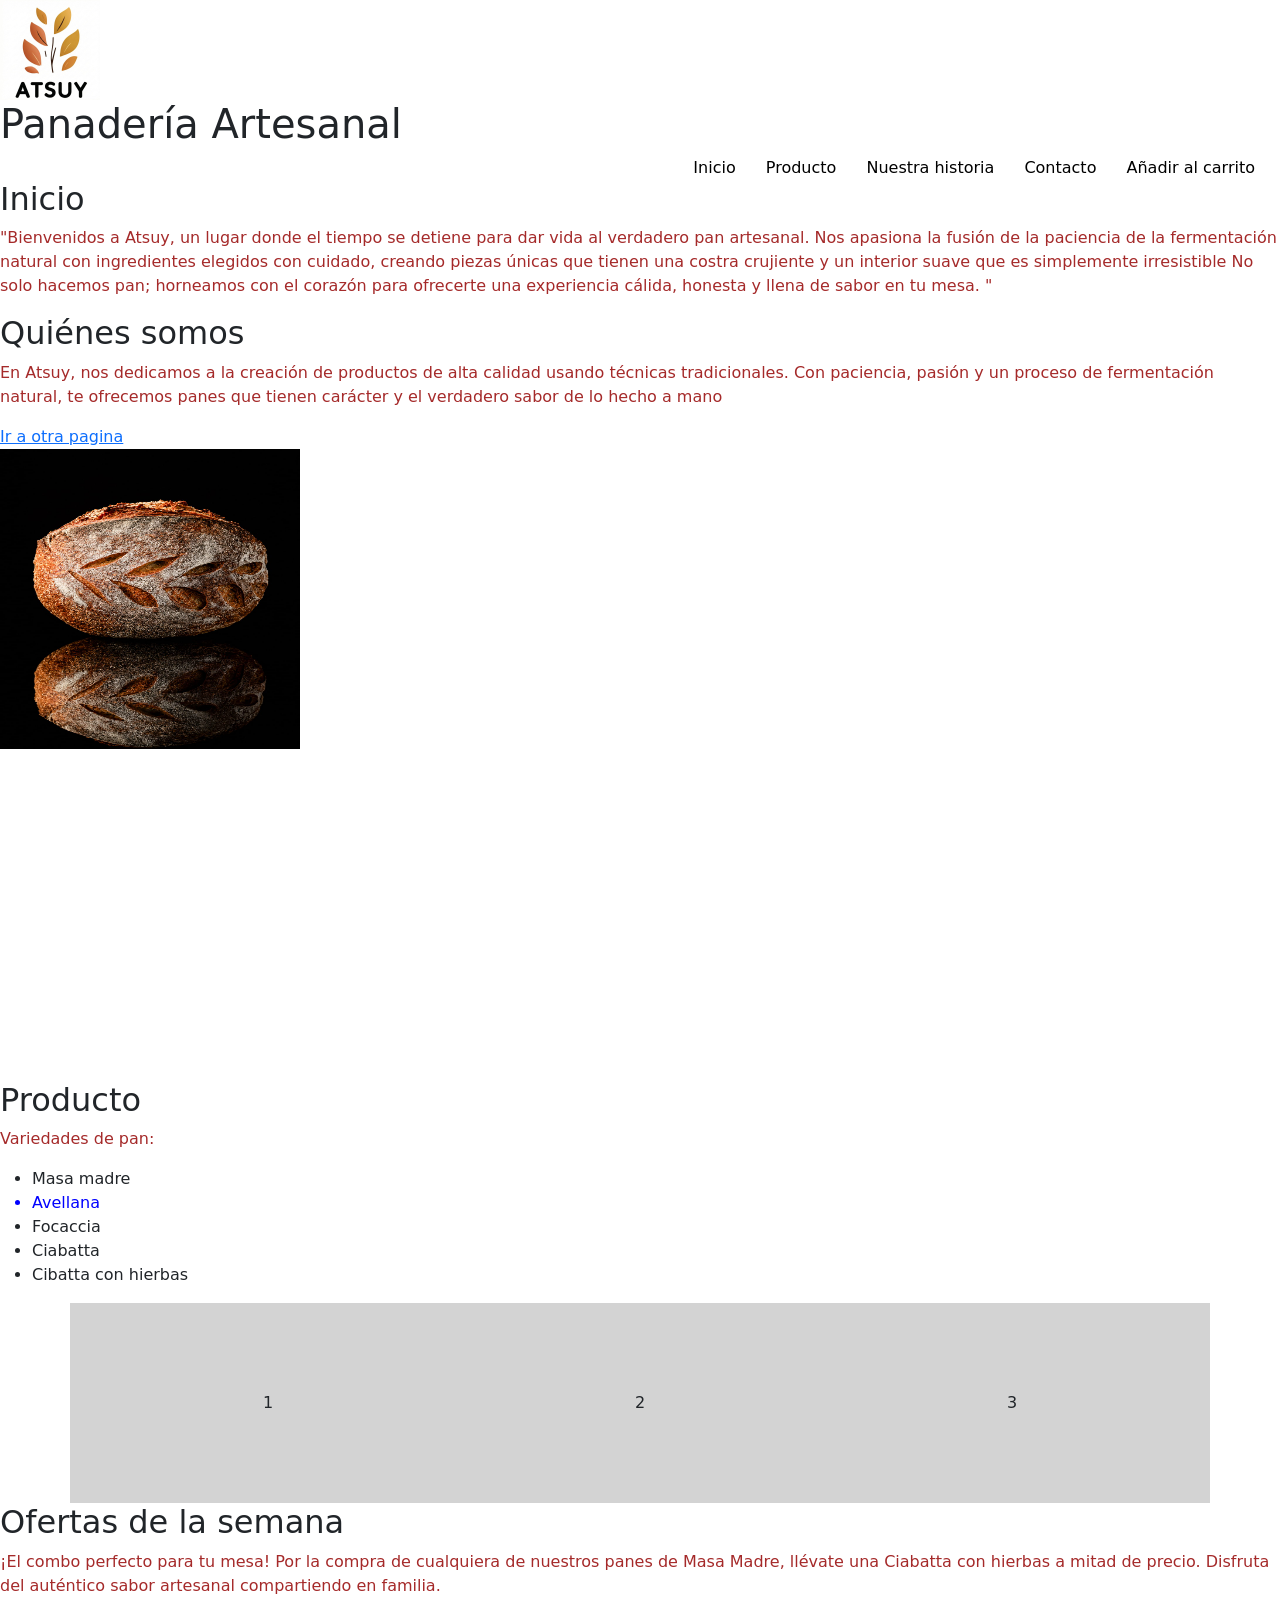
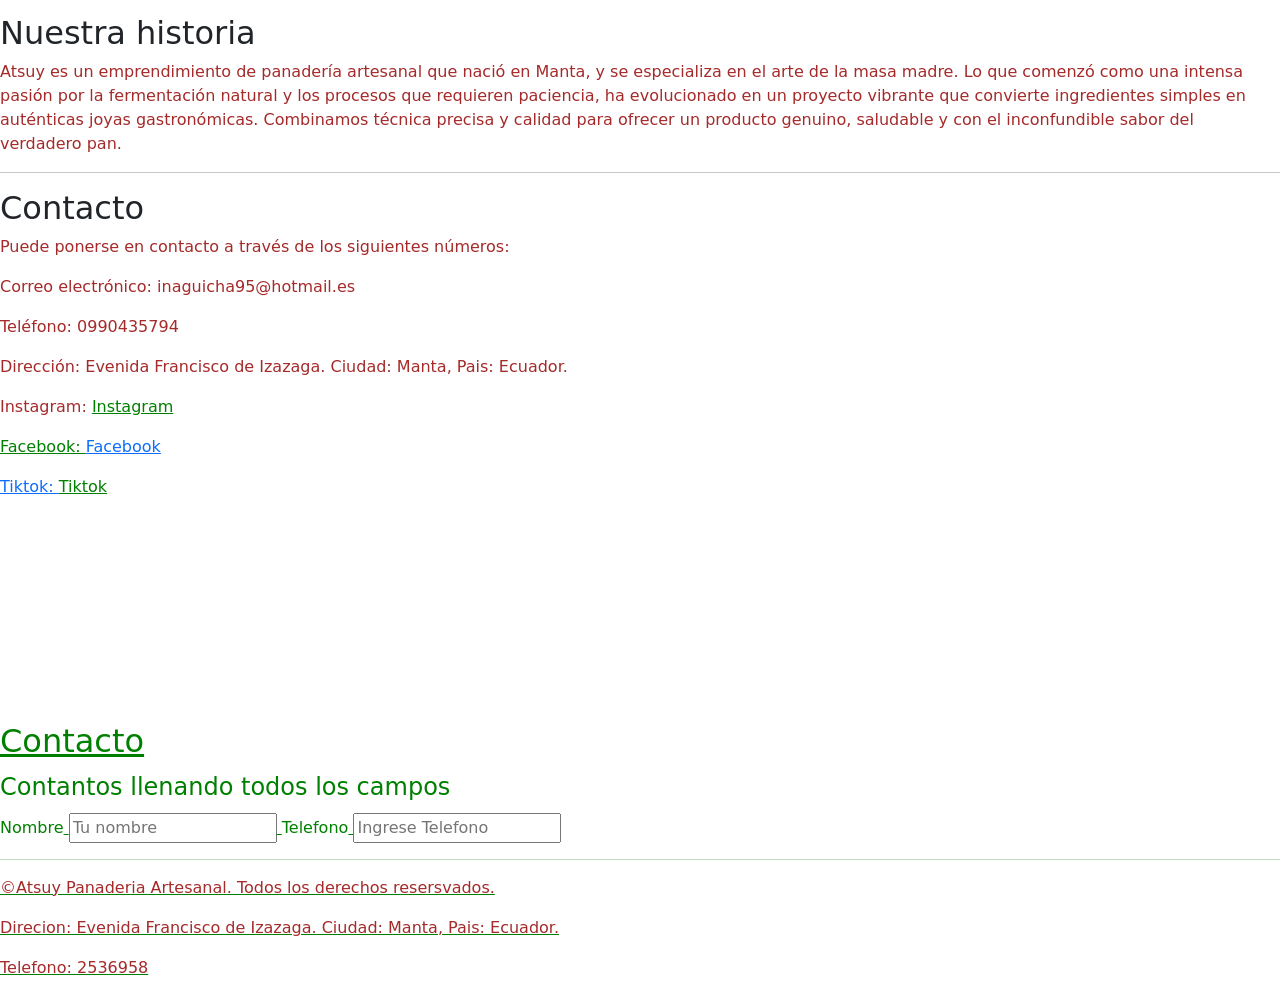
==== index.html @ 8ea9c17a "Semana 4" ====
<!DOCTYPE html>
<html lang="en">
<head>
    <meta charset="UTF-8">
    <meta name="viewport" content="width=h, initial-scale=1.0">
    <title>Panaderia Artesanal Atsuy</title>
    <link rel="stylesheet" href="css/styles.css">
    <link href="https://cdn.jsdelivr.net/npm/bootstrap@5.3.8/dist/css/bootstrap.min.css" rel="stylesheet" integrity="sha384-sRIl4kxILFvY47J16cr9ZwB07vP4J8+LH7qKQnuqkuIAvNWLzeN8tE5YBujZqJLB" crossorigin="anonymous">
  </head>
</head>
<body style="background-color: #ffffff;">

<header>
    <div>
        <img src="logo.jpeg" alt="logo" width="100" height="100">
    </div>
    <h1>Panadería Artesanal</h1>
    <nav>
        <a href="#Inicio">Inicio</a>
        <a href="#Producto">Producto</a>
        <a href="#Nuestra historia">Nuestra historia</a>
        <a href="#Contacto">Contacto</a>
        <a href="#Añadir al carrito">Añadir al carrito</a>
    </nav>
</header>

<main>
<section id="Inicio">    
    <h2>Inicio</h2>
    <p>"Bienvenidos a Atsuy, un lugar donde el tiempo se detiene para dar vida al verdadero pan artesanal.
        Nos apasiona la fusión de la paciencia de la fermentación natural con ingredientes elegidos con 
        cuidado, creando piezas únicas que tienen una costra crujiente y un interior suave que es simplemente irresistible
        No solo hacemos pan; horneamos con el corazón para ofrecerte una experiencia cálida, honesta y llena de sabor en tu mesa.
    "</p>
</section>

<section id="Quiénes Somos">
     <h2>Quiénes somos</h2>
    <p>En Atsuy, nos dedicamos a la creación de productos de alta calidad usando técnicas tradicionales.
       Con paciencia, pasión y un proceso de fermentación natural, te ofrecemos panes que tienen carácter
       y el verdadero sabor de lo hecho a mano</p>
</section>

    <a href="http://www.pagina.html">Ir a otra pagina</a><br>
    <img src="Pan de masa madre.jpeg" alt="Panaderia artesanal" width="300" height="300"><br>
    <iframe width="400" height="325" src="https://www.youtube.com/embed/ttmETSsaxFQ?si=CaJ5v0J5-MOoEJPJ" title="YouTube video player" frameborder="0" allow="accelerometer; autoplay; clipboard-write; encrypted-media; gyroscope; picture-in-picture; web-share" referrerpolicy="strict-origin-when-cross-origin" allowfullscreen></iframe>
    <class="foto pan">
<section id="Producto">
    <h2>Producto</h2>
    <p>Variedades de pan:</p>
    <ul>
        <li>Masa madre</li>
        <li>Avellana</li>
        <li>Focaccia</li>
        <li>Ciabatta</li>
        <li>Cibatta con hierbas</li>
    </ul>
</section>

<div class="container">
<div class="item">1</div>
<div class="item">2</div>
<div class="item">3</div>
</div>






<aside>
    <h2>Ofertas de la semana</h2>
    <p>¡El combo perfecto para tu mesa!
        Por la compra de cualquiera de nuestros panes de Masa Madre, llévate una Ciabatta con hierbas a mitad de precio.
        Disfruta del auténtico sabor artesanal compartiendo en familia.</p>
</aside>

<section id="Nuestra historia">
    <h2>Nuestra historia</h2> 
    <p>Atsuy es un emprendimiento de panadería artesanal que nació en Manta, y se especializa en el arte de la masa madre.
       Lo que comenzó como una intensa pasión por la fermentación natural y los procesos que requieren paciencia, 
       ha evolucionado en un proyecto vibrante que convierte ingredientes simples en auténticas joyas gastronómicas.
       Combinamos técnica precisa y calidad para ofrecer un producto genuino, saludable y con el inconfundible sabor
       del verdadero pan.</p>
</section>

<hr>

<section id="Contacto">
    <h2>Contacto</h2>
    <P>Puede ponerse en contacto a través de los siguientes números:</p>
        <p>Correo electrónico: inaguicha95@hotmail.es</p>
        <p>Teléfono: 0990435794</p>
        <p>Dirección: Evenida Francisco de Izazaga. Ciudad: Manta, Pais: Ecuador.</p>
        <p>Instagram: <a href="https://www.instagram.com/atsuy_manta?igsh=enZ2djloMGg0MW9q">Instagram</p>
        <p>Facebook: <a href="#facebook">Facebook</p>
        <p>Tiktok: <a href="https://www.tiktok.com/@atsuy_manta?_r=1&_t=ZS-97KV4rvKCns">Tiktok</p>
        <iframe src="https://www.google.com/maps/embed?pb=!1m18!1m12!1m3!1d1555.7035380638974!2d-80.70342468889788!3d-0.9672450406329476!2m3!1f0!2f0!3f0!3m2!1i1024!2i768!4f13.1!3m3!1m2!1s0x902be6a9e440988b%3A0x9403b825a96f98ba!2sManta!5e1!3m2!1ses!2sec!4v1781432989827!5m2!1ses!2sec" width="200" height="200" style="border:0;" allowfullscreen="" loading="lazy" referrerpolicy="no-referrer-when-downgrade"></iframe>
</section>

<section>
    <h2>Contacto</h2>
    <form>
        <legend>Contantos llenando todos los campos</legend>
        <label>Nombre</label>
        <input type="text" placeholder="Tu nombre">

        <label>Telefono</label>
        <input type="text" placeholder="Ingrese Telefono">

     </form>
    
</section>
</main>

     <hr>
    
<footer>
    <p>&copy;Atsuy Panaderia Artesanal. Todos los derechos resersvados.</p>
    <P>Direcion: Evenida Francisco de Izazaga. Ciudad: Manta, Pais: Ecuador.</p>
    <P>Telefono: 2536958</P> 
</footer>
 <script src="https://cdn.jsdelivr.net/npm/bootstrap@5.3.8/dist/js/bootstrap.bundle.min.js" integrity="sha384-FKyoEForCGlyvwx9Hj09JcYn3nv7wiPVlz7YYwJrWVcXK/BmnVDxM+D2scQbITxI" crossorigin="anonymous"></script>
</body>
</html>
---- css/styles.css ----
h1 {
    color: black;/* Titulo Panaderia Artesanal*/
    
}

nav { 
    color: brown;
    text-align: right;/* Alinacion texto lado derecho, color*/
    text-decoration: none;
    gap: 20px;    
}

 nav a {
    text-decoration: none; /* Quitar linea subrayada */
    color:black;
    margin-right: 25px;
}

h2 {
    color: black;/*Color , Inicio, QuieneS Somos,...*/
}

p {
    color: brown;
}



/* TECNICAS Y HERRAMEINTAS PRINCIPALES  */

a[href^="https"] { color: green; /* Links que comienzan con "https" */
}

li:nth-child(2) { color: blue; /* Segundo elemento de una lista */ }

button:hover { background-color: yellow; /* Botón al pasar el cursor
*/ }

h1 + p { color: gray; /* Primer párrafo después de un título h1 */ }


/* Estilo general (para todos los tamaños)
*/
body {
 font-family: Arial, sans-serif;
 margin: 10px;
 background-color: lightgray;
}

/* Pantallas pequeñas (teléfonos) */
@media (max-width: 600px) {
 body {
 background-color: lightblue;
 font-size: 14px;
 }
} 

/* Pantallas medianas (tabletas) */
@media (min-width: 601px) and (maxwidth: 1024px) {
 body {
 background-color: lightgreen;
 font-size: 16px;
 }
}

/* Pantallas grandes (escritorios) */
@media (min-width: 1025px) {
 body {
 background-color: lightyellow;
 font-size: 18px;
 }
}

/* Estilo base para un botón */
button {
 background: linear-gradient(to right, #4caf50, #8bc34a); /* Gradiente */
 border: none;
 border-radius: 12px; /* Bordes redondeados */
 box-shadow: 2px 4px 10px rgba(0, 0, 0, 0.3); /* Sombra */
 color: white;
 padding: 10px 20px;
 font-size: 16px;
 cursor: pointer;
 transition: transform 0.3s, box-shadow 0.3s; /* Transiciones animadas */
}

/* Efecto al pasar el cursor (hover) */
button:hover {
 transform: scale(1.1); /* Aumenta el tamaño */
 box-shadow: 4px 6px 15px rgba(0, 0, 0, 0.5); /* Sombra más intensa */
}


.container {
 display: flex; /* Activa Flexbox */
 justify-content: space-around; /* Espacio uniforme entre elementos */
 align-items: center; /* Centra verticalmente los elementos */
 height: 200px;
 background-color: lightgray;
}

item {
 background-color: #4caf50;
 color: white;
 padding: 20px;
 text-align: center;
 border-radius: 5px;
}
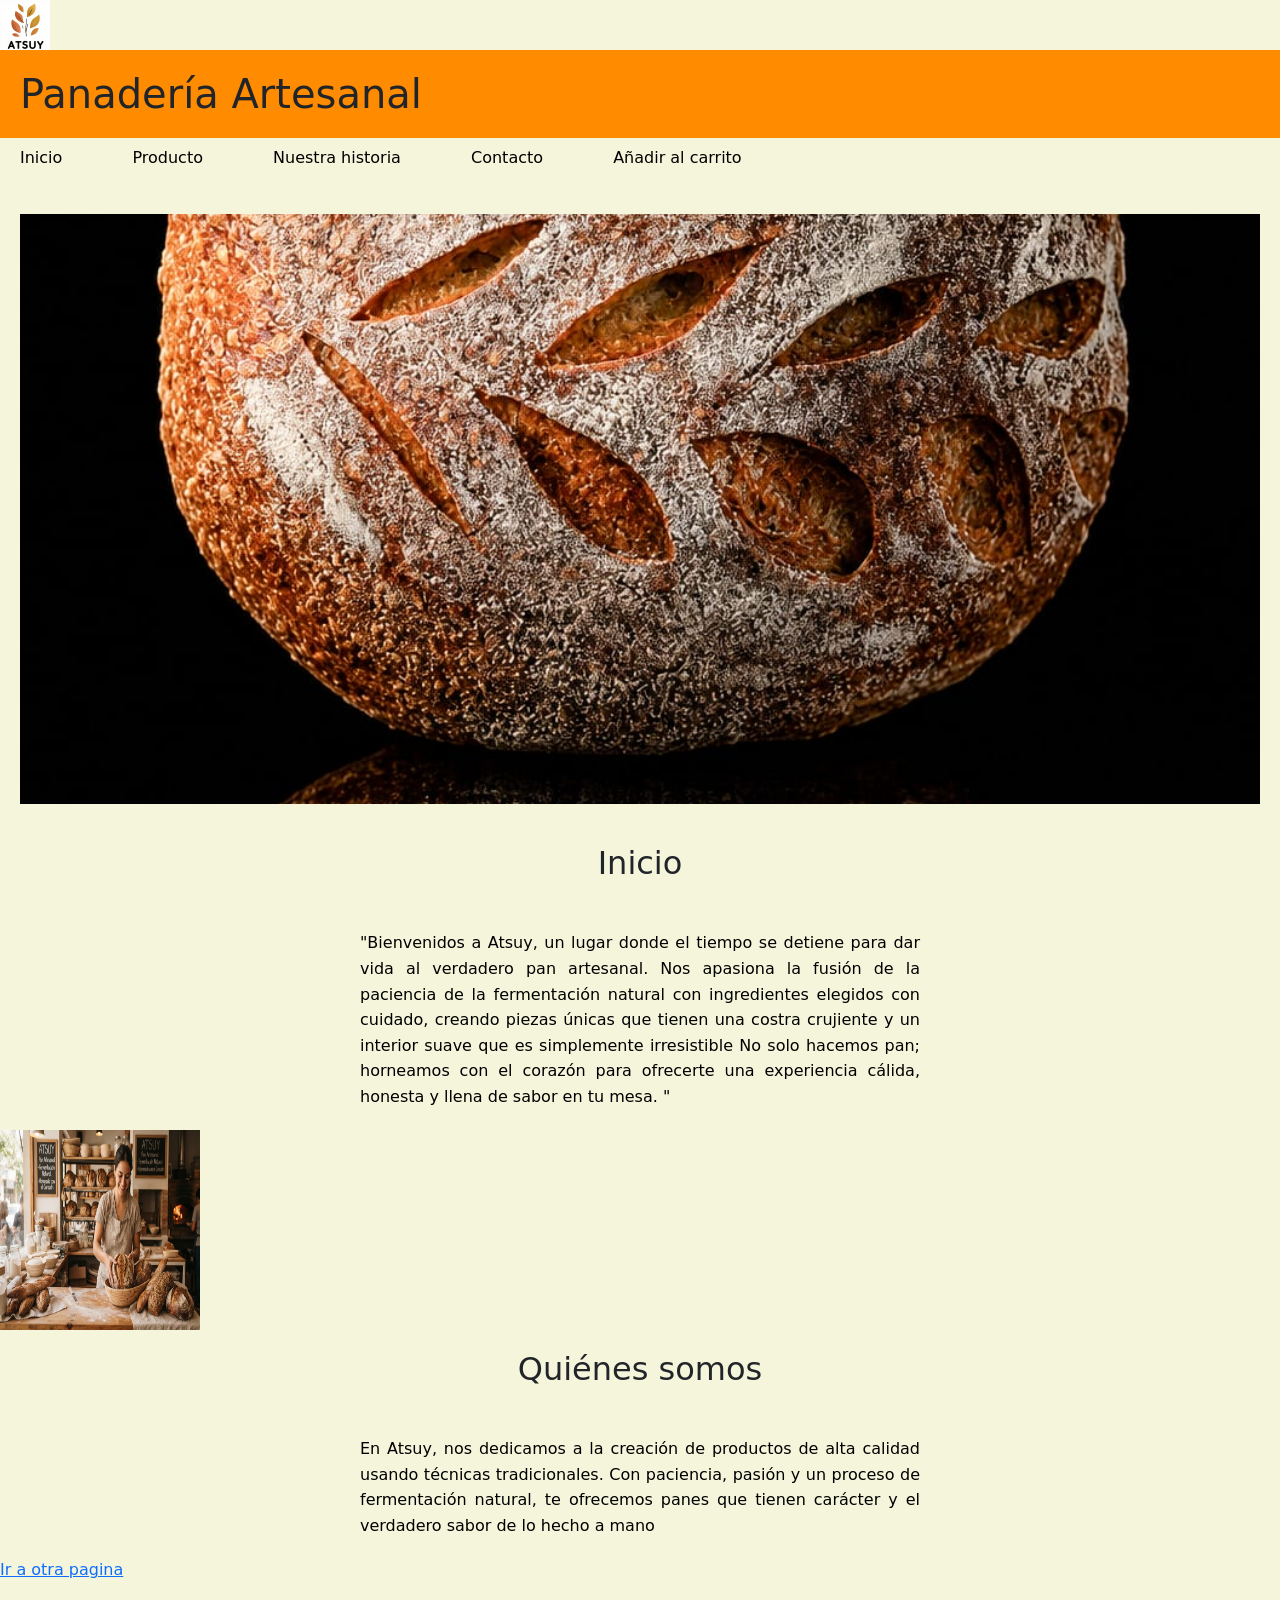
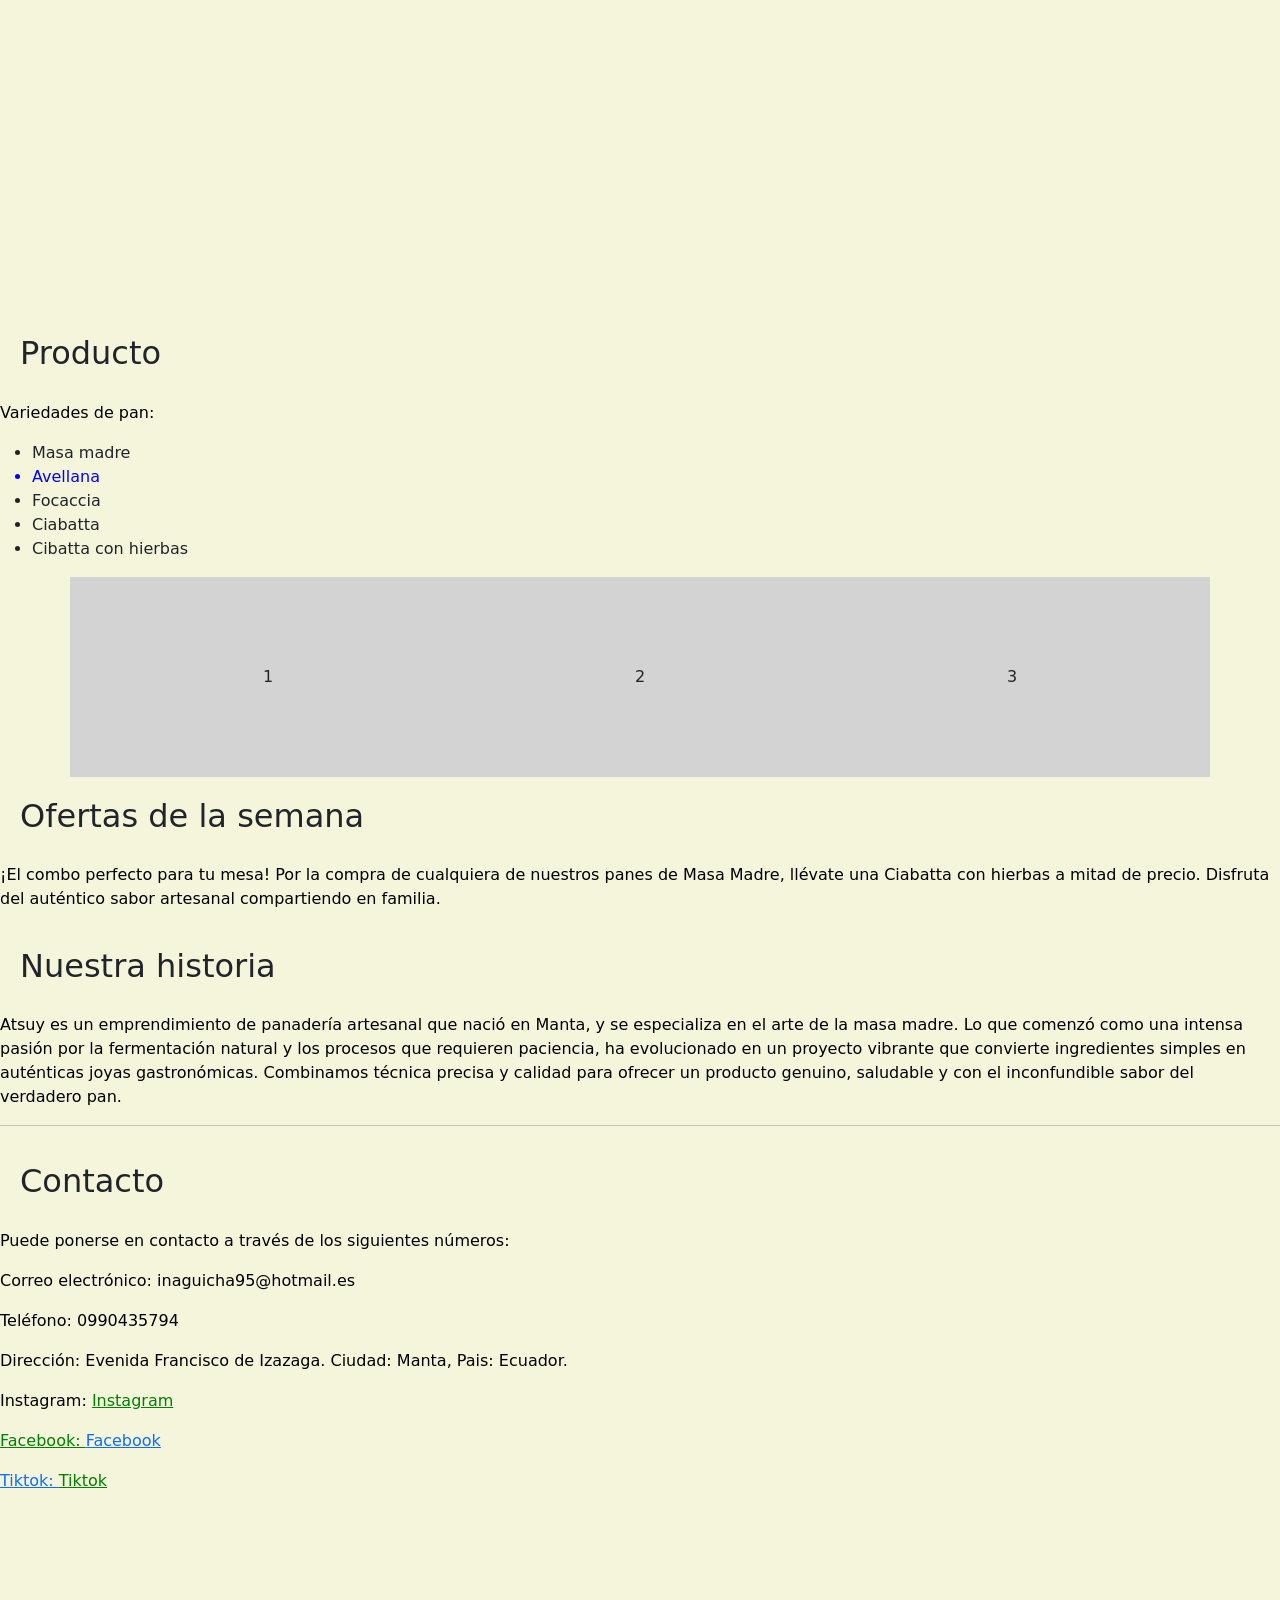
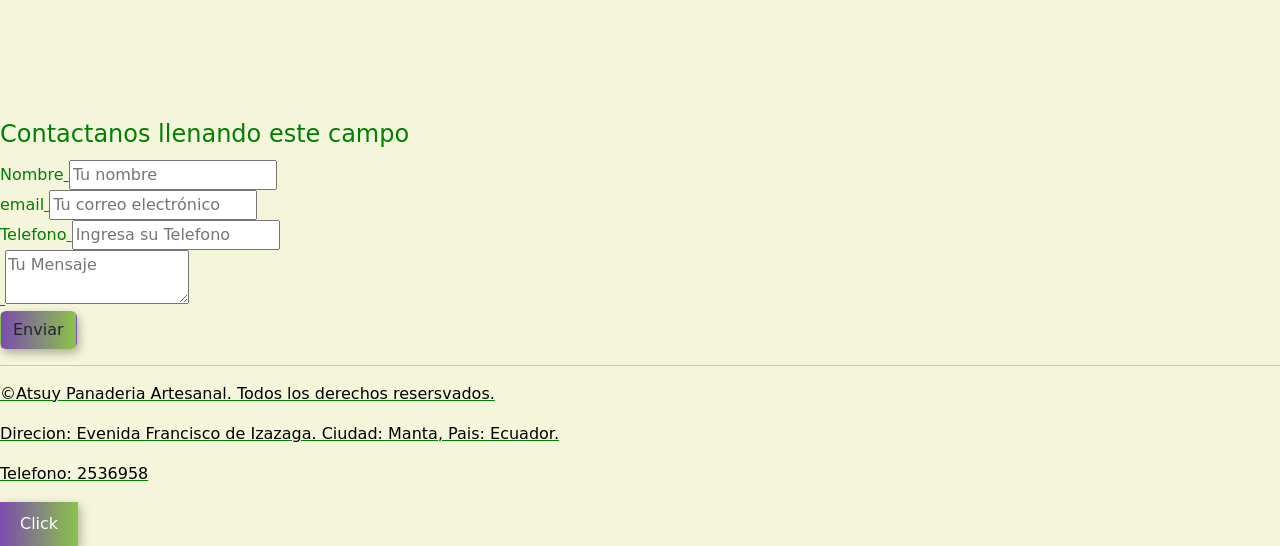
==== commit 9e22e47e: "Semna 6" ====
--- a/index.html
+++ b/index.html
@@ -8,11 +8,11 @@
     <link href="https://cdn.jsdelivr.net/npm/bootstrap@5.3.8/dist/css/bootstrap.min.css" rel="stylesheet" integrity="sha384-sRIl4kxILFvY47J16cr9ZwB07vP4J8+LH7qKQnuqkuIAvNWLzeN8tE5YBujZqJLB" crossorigin="anonymous">
   </head>
 </head>
-<body style="background-color: #ffffff;">
-
+<body style="background-color: beige;">
 <header>
     <div>
-        <img src="logo.jpeg" alt="logo" width="100" height="100">
+        <img src="logo.jpeg" alt="logo" width="50" height="50">
+        
     </div>
     <h1>Panadería Artesanal</h1>
     <nav>
@@ -23,9 +23,10 @@
         <a href="#Añadir al carrito">Añadir al carrito</a>
     </nav>
 </header>
-
+<br>
+<img src="Pan de masa madre.jpeg" alt="Panaderia artesanal" width="300" height="300">
 <main>
-<section id="Inicio">    
+<section id="inicio">    
     <h2>Inicio</h2>
     <p>"Bienvenidos a Atsuy, un lugar donde el tiempo se detiene para dar vida al verdadero pan artesanal.
         Nos apasiona la fusión de la paciencia de la fermentación natural con ingredientes elegidos con 
@@ -33,8 +34,10 @@
         No solo hacemos pan; horneamos con el corazón para ofrecerte una experiencia cálida, honesta y llena de sabor en tu mesa.
     "</p>
 </section>
-
-<section id="Quiénes Somos">
+<div>
+ <img src="Inicio.jpg" alt="Panaderia artesanal"width="200" height="200">
+</div>
+<section id="quienes-somos">
      <h2>Quiénes somos</h2>
     <p>En Atsuy, nos dedicamos a la creación de productos de alta calidad usando técnicas tradicionales.
        Con paciencia, pasión y un proceso de fermentación natural, te ofrecemos panes que tienen carácter
@@ -42,7 +45,6 @@
 </section>
 
     <a href="http://www.pagina.html">Ir a otra pagina</a><br>
-    <img src="Pan de masa madre.jpeg" alt="Panaderia artesanal" width="300" height="300"><br>
     <iframe width="400" height="325" src="https://www.youtube.com/embed/ttmETSsaxFQ?si=CaJ5v0J5-MOoEJPJ" title="YouTube video player" frameborder="0" allow="accelerometer; autoplay; clipboard-write; encrypted-media; gyroscope; picture-in-picture; web-share" referrerpolicy="strict-origin-when-cross-origin" allowfullscreen></iframe>
     <class="foto pan">
 <section id="Producto">
@@ -63,11 +65,6 @@
 <div class="item">3</div>
 </div>
 
-
-
-
-
-
 <aside>
     <h2>Ofertas de la semana</h2>
     <p>¡El combo perfecto para tu mesa!
@@ -75,7 +72,7 @@
         Disfruta del auténtico sabor artesanal compartiendo en familia.</p>
 </aside>
 
-<section id="Nuestra historia">
+<section id="nuestra-historia">
     <h2>Nuestra historia</h2> 
     <p>Atsuy es un emprendimiento de panadería artesanal que nació en Manta, y se especializa en el arte de la masa madre.
        Lo que comenzó como una intensa pasión por la fermentación natural y los procesos que requieren paciencia, 
@@ -86,7 +83,7 @@
 
 <hr>
 
-<section id="Contacto">
+<section id="contacto">
     <h2>Contacto</h2>
     <P>Puede ponerse en contacto a través de los siguientes números:</p>
         <p>Correo electrónico: inaguicha95@hotmail.es</p>
@@ -99,18 +96,36 @@
 </section>
 
 <section>
-    <h2>Contacto</h2>
-    <form>
-        <legend>Contantos llenando todos los campos</legend>
-        <label>Nombre</label>
-        <input type="text" placeholder="Tu nombre">
+    <form action="Enviar" method="POST">
+        
+        </fieldset>
+        <legend>Contactanos llenando este campo</legend>
 
-        <label>Telefono</label>
-        <input type="text" placeholder="Ingrese Telefono">
+        <div>
+        <label for="Nombre">Nombre</label>
+        <input type="text" name="Nombre" placeholder="Tu nombre">
+        </div>
 
+        <div>
+        <label for="email">email</label>
+        <input type="email" name="elmail" placeholder="Tu correo electrónico">
+        </div>
+
+        <div>
+            <label for="Tel">Telefono</label>
+            <input type="Teléfono" name ="Teléfono" placeholder="Ingresa su Telefono">
+        </div>
+
+        <div>
+        <label for="Mensaje"></label>
+        <textarea name="Mensaje" placeholder="Tu Mensaje"></textarea>
+        <div>
+
+        <button  class="btn" type="submit">Enviar</button> 
+        </fieldset>
      </form>
-    
 </section>
+
 </main>
 
      <hr>
@@ -121,5 +136,9 @@
     <P>Telefono: 2536958</P> 
 </footer>
  <script src="https://cdn.jsdelivr.net/npm/bootstrap@5.3.8/dist/js/bootstrap.bundle.min.js" integrity="sha384-FKyoEForCGlyvwx9Hj09JcYn3nv7wiPVlz7YYwJrWVcXK/BmnVDxM+D2scQbITxI" crossorigin="anonymous"></script>
+
+<button onclick="Saludar()">Click</button>
+<script src="resources/script.js"></script>
+
 </body>
 </html>
--- a/css/styles.css
+++ b/css/styles.css
@@ -1,30 +1,92 @@
 
 h1 {
+    background-color: darkorange;
     color: black;/* Titulo Panaderia Artesanal*/
-    
+    padding: 20px;
+
 }
 
 nav { 
-    color: brown;
-    text-align: right;/* Alinacion texto lado derecho, color*/
+    text-align: left;/* Alinacion texto lado derecho, color*/
     text-decoration: none;
+    height: 100%;
     gap: 20px;    
 }
 
- nav a {
+ nav a { 
     text-decoration: none; /* Quitar linea subrayada */
     color:black;
     margin-right: 25px;
+    padding: 20px;
 }
 
 h2 {
-    color: black;/*Color , Inicio, QuieneS Somos,...*/
+    color: brown;/*Color , Inicio, Quienes Somos,...*/
+    padding: 20px;
 }
 
 p {
-    color: brown;
+    color:black;
 }
 
+/* Selecciona cualquier imagen cuyo src contenga "Pan de masa madre.jpeg" */
+img[src="Pan de masa madre.jpeg"] {
+    display: block;
+    width: 100%;            /* Ancho total del contenedor */
+    height: 70vh;           /* Altura fija relativa a la pantalla */
+    object-fit: cover;      /* Mantiene la proporción sin deformar */
+    border-radius: 10px;
+    margin: 0 auto;         /* Centrado */
+    padding: 20px;
+    box-sizing: border-box; /* CLAVE: evita que el padding sume ancho extra */
+}
+
+@media (max-width: 600px) {
+    nav {
+        flex-direction: column; /* Apila los enlaces uno debajo de otro */
+        text-align: center;
+        gap: 10px;
+    }
+    nav a {
+        margin-right: 0; /* Elimina el margen lateral en móvil */
+        padding: 10px;
+    }
+}
+ 
+
+#inicio h2{
+    text-align: center;
+    padding: 20px;
+
+}
+
+#inicio p{
+    text-align: center;
+    padding: 20px;
+    max-width: 600px;         /* Limita el ancho para que no sea difícil de leer */
+    margin: 0 auto;
+    text-align: justify;      /* Justificado para el texto largo */
+    line-height: 1.6;         /* Mejora la legibilidad */
+}
+
+#quienes-somos h2{
+    text-align: center;
+    padding: 20px;
+}
+
+#quienes-somos p{
+    text-align: center;
+    padding: 20px;
+    max-width: 600px;
+    margin: 0 auto;
+    text-align: justify;
+    line-height: 1.6;
+
+}
+
+img[src="Pan de masa madre.jpeg"] {
+    padding: 20px;
+}
 
 
 /* TECNICAS Y HERRAMEINTAS PRINCIPALES  */
@@ -74,7 +136,7 @@
 
 /* Estilo base para un botón */
 button {
- background: linear-gradient(to right, #4caf50, #8bc34a); /* Gradiente */
+ background: linear-gradient(to right, #7c4caf, #8bc34a); /* Gradiente */
  border: none;
  border-radius: 12px; /* Bordes redondeados */
  box-shadow: 2px 4px 10px rgba(0, 0, 0, 0.3); /* Sombra */
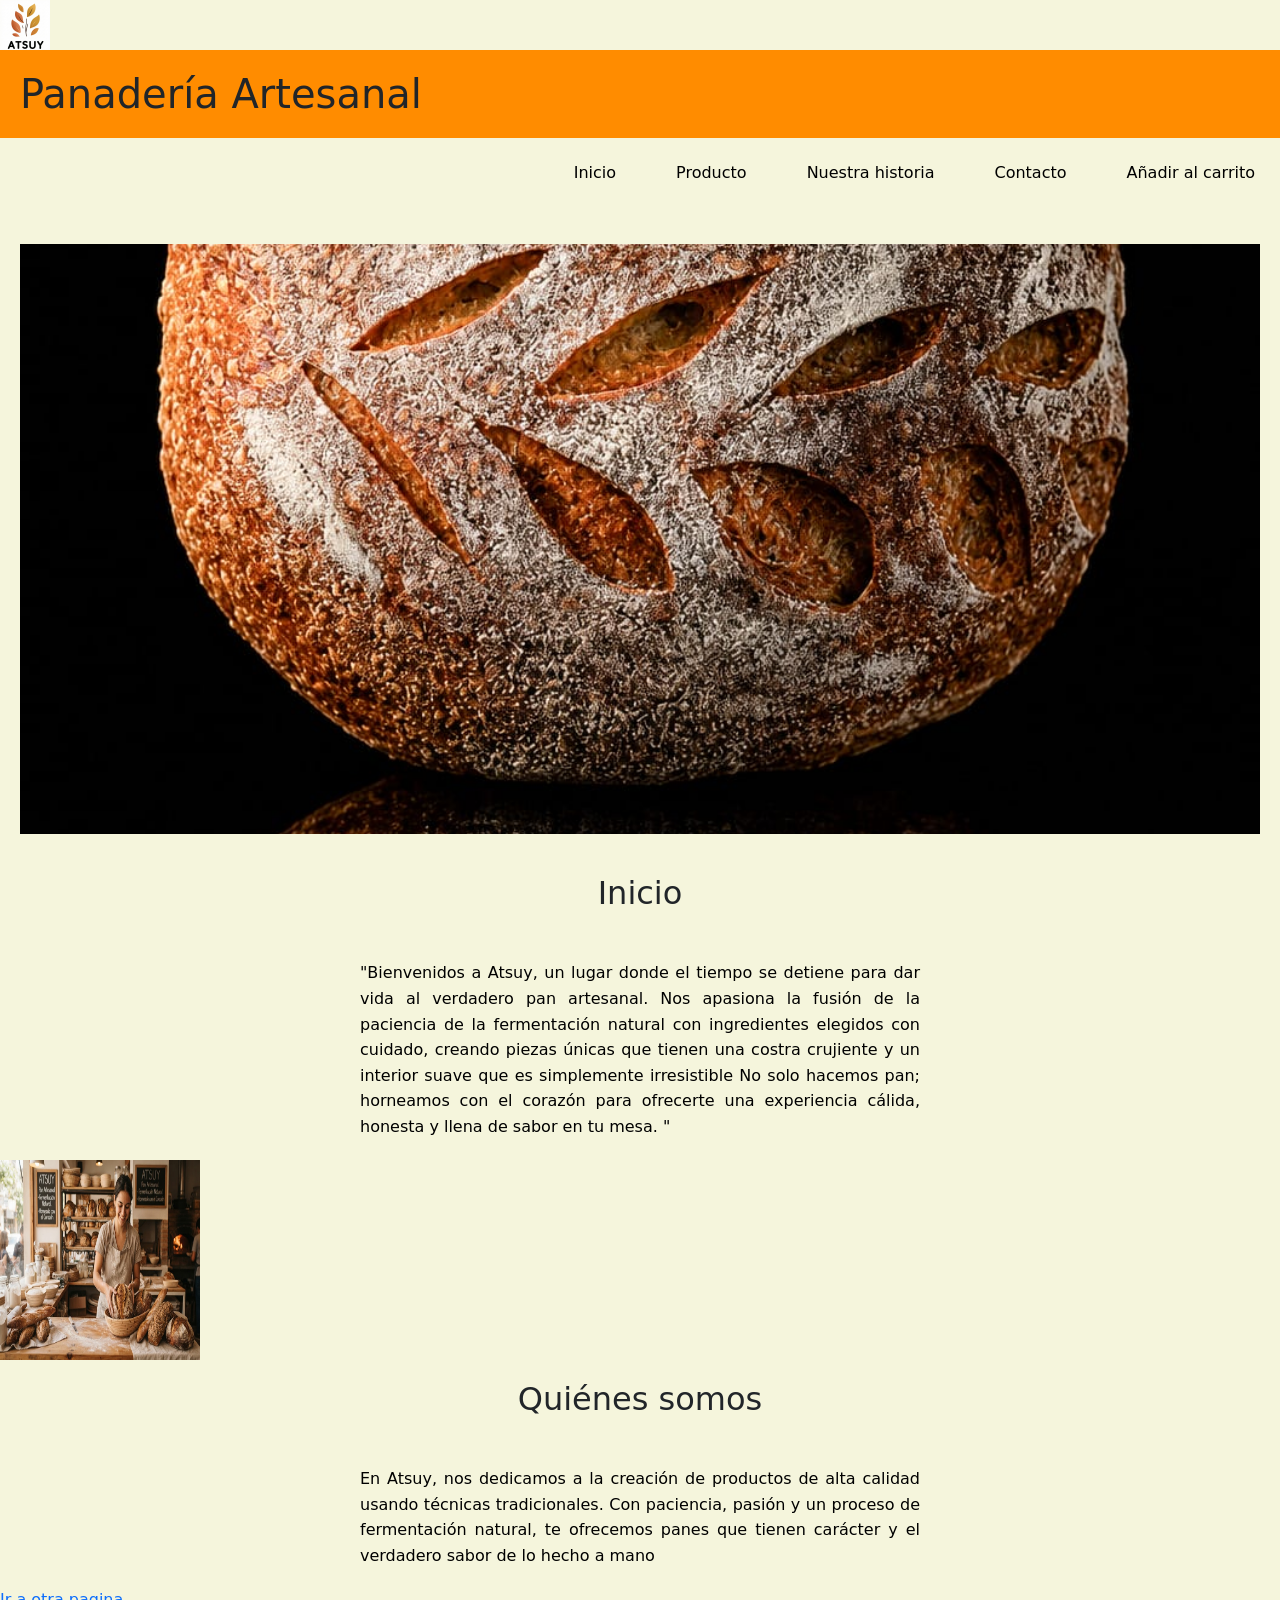
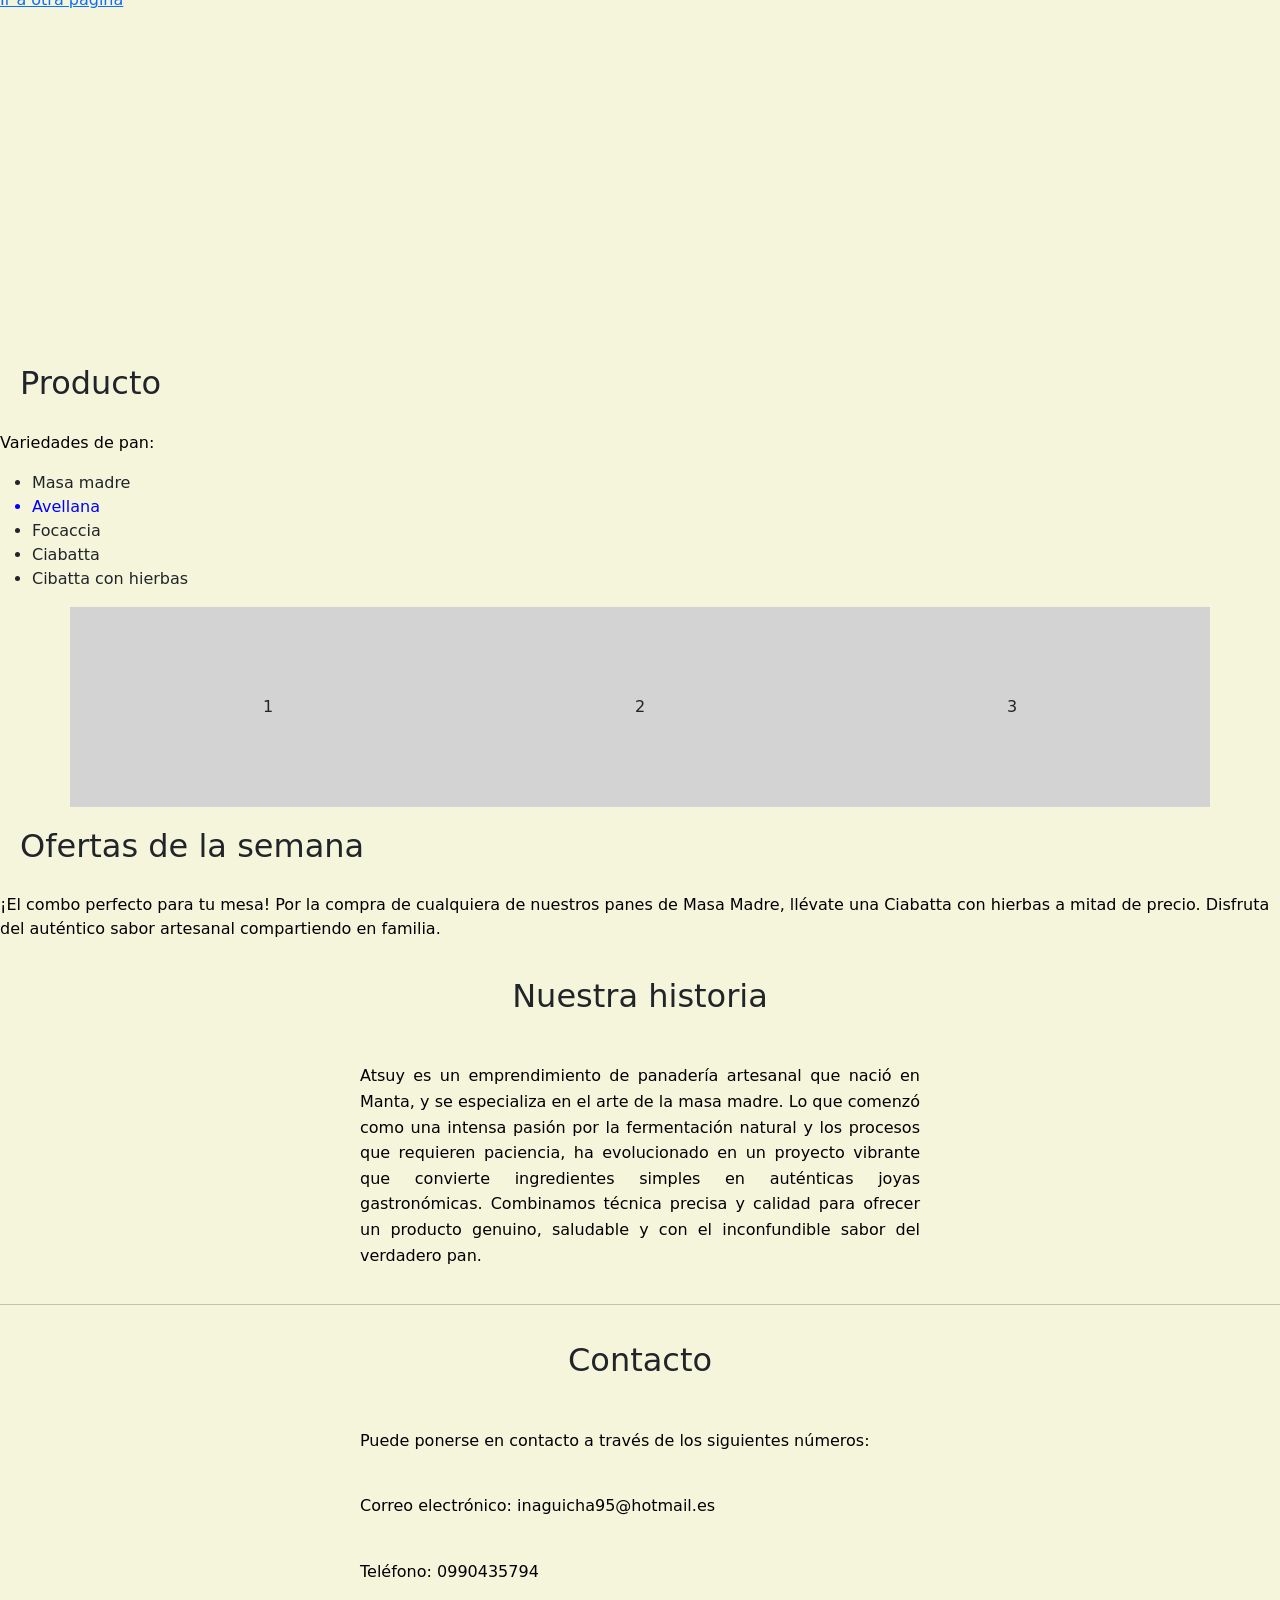
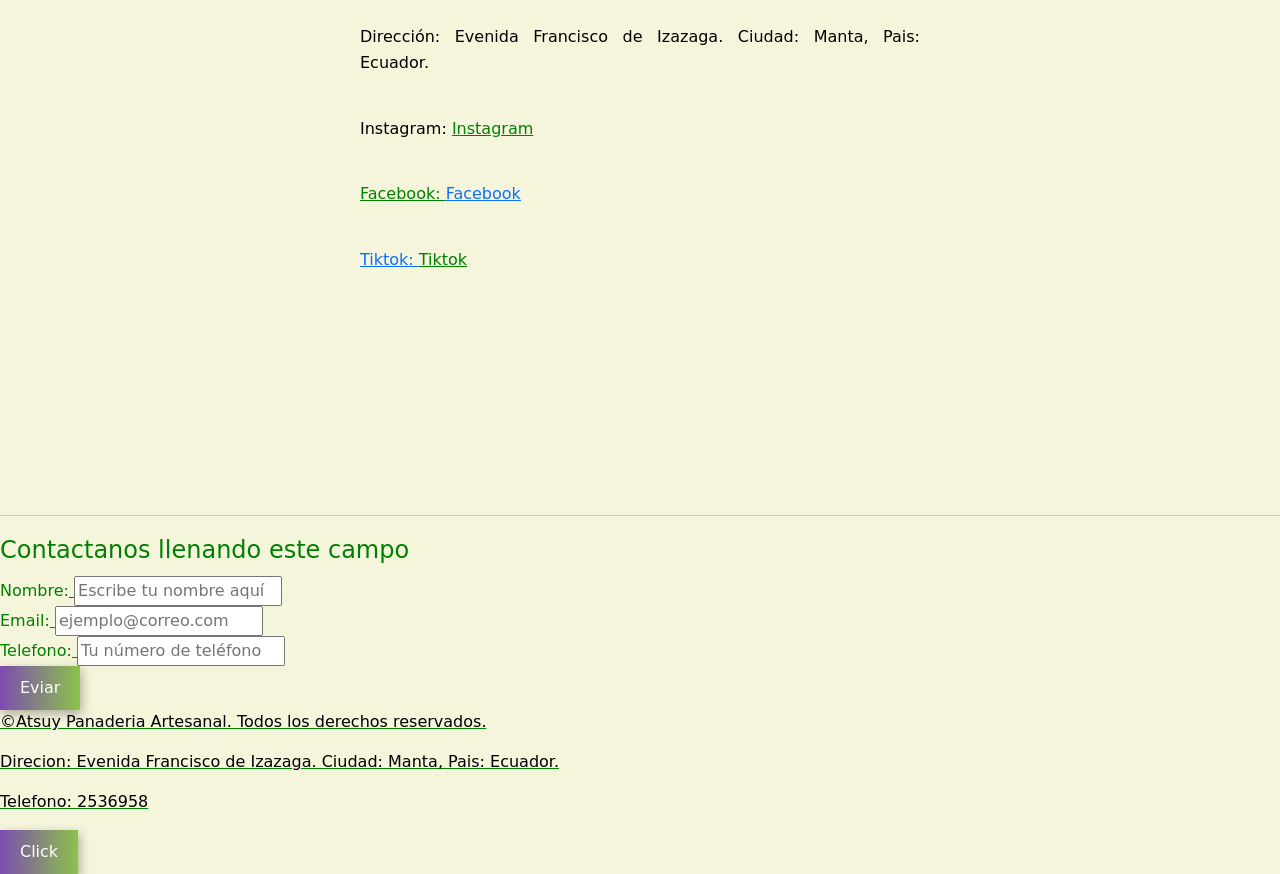
==== commit f9119fd4: "Semana 7" ====
--- a/index.html
+++ b/index.html
@@ -15,7 +15,7 @@
         
     </div>
     <h1>Panadería Artesanal</h1>
-    <nav>
+    <nav class="menu">
         <a href="#Inicio">Inicio</a>
         <a href="#Producto">Producto</a>
         <a href="#Nuestra historia">Nuestra historia</a>
@@ -38,8 +38,7 @@
  <img src="Inicio.jpg" alt="Panaderia artesanal"width="200" height="200">
 </div>
 <section id="quienes-somos">
-     <h2>Quiénes somos</h2>
-    <p>En Atsuy, nos dedicamos a la creación de productos de alta calidad usando técnicas tradicionales.
+     <h2>Quiénes somos</h2><p>En Atsuy, nos dedicamos a la creación de productos de alta calidad usando técnicas tradicionales.
        Con paciencia, pasión y un proceso de fermentación natural, te ofrecemos panes que tienen carácter
        y el verdadero sabor de lo hecho a mano</p>
 </section>
@@ -95,43 +94,41 @@
         <iframe src="https://www.google.com/maps/embed?pb=!1m18!1m12!1m3!1d1555.7035380638974!2d-80.70342468889788!3d-0.9672450406329476!2m3!1f0!2f0!3f0!3m2!1i1024!2i768!4f13.1!3m3!1m2!1s0x902be6a9e440988b%3A0x9403b825a96f98ba!2sManta!5e1!3m2!1ses!2sec!4v1781432989827!5m2!1ses!2sec" width="200" height="200" style="border:0;" allowfullscreen="" loading="lazy" referrerpolicy="no-referrer-when-downgrade"></iframe>
 </section>
 
-<section>
-    <form action="Enviar" method="POST">
-        
-        </fieldset>
+</main>
+
+     <hr>
+    
+<section id="formulario">
+    <form action="URL" method="GET|POST">
+     <fieldset>
         <legend>Contactanos llenando este campo</legend>
 
         <div>
-        <label for="Nombre">Nombre</label>
-        <input type="text" name="Nombre" placeholder="Tu nombre">
+        <label for="nombre">Nombre:</label>
+        <input type="text" id="Nombre" name="nombre" placeholder="Escribe tu nombre aquí" required>
         </div>
 
         <div>
-        <label for="email">email</label>
-        <input type="email" name="elmail" placeholder="Tu correo electrónico">
+        <label for="nombre">Email:</label>
+        <input type="text" id="email" name="email" placeholder="ejemplo@correo.com" required>
         </div>
 
         <div>
-            <label for="Tel">Telefono</label>
-            <input type="Teléfono" name ="Teléfono" placeholder="Ingresa su Telefono">
+        <label for="nombre">Telefono:</label>
+        <input type="text" id="tel" name="telefono" placeholder="Tu número de teléfono" required>
         </div>
-
+          
         <div>
-        <label for="Mensaje"></label>
-        <textarea name="Mensaje" placeholder="Tu Mensaje"></textarea>
-        <div>
-
-        <button  class="btn" type="submit">Enviar</button> 
+        <button type="submit">Eviar</button>
+        </div>
+        
         </fieldset>
      </form>
 </section>
 
-</main>
 
-     <hr>
-    
 <footer>
-    <p>&copy;Atsuy Panaderia Artesanal. Todos los derechos resersvados.</p>
+    <p>&copy;Atsuy Panaderia Artesanal. Todos los derechos reservados.</p>
     <P>Direcion: Evenida Francisco de Izazaga. Ciudad: Manta, Pais: Ecuador.</p>
     <P>Telefono: 2536958</P> 
 </footer>
--- a/css/styles.css
+++ b/css/styles.css
@@ -4,20 +4,54 @@
     color: black;/* Titulo Panaderia Artesanal*/
     padding: 20px;
 
-}
-
-nav { 
-    text-align: left;/* Alinacion texto lado derecho, color*/
-    text-decoration: none;
-    height: 100%;
-    gap: 20px;    
 }
 
  nav a { 
     text-decoration: none; /* Quitar linea subrayada */
     color:black;
     margin-right: 25px;
-    padding: 20px;
+    padding: 20px
+}
+
+
+/* Este es el selector para todos los elementos con class="boton" "menu"*/
+.boton {
+    /* Aquí colocas tus estilos, por ejemplo: */
+    display: inline-block;
+    padding: 10px 20px;
+    background-color: #ff9800;
+    color: white;
+    text-decoration: none;
+    border-radius: 8px;
+    font-weight: bold;
+    transition: background-color 0.3s ease;
+}
+.menu {
+    display: flex;          /* Activa el diseño flexible */
+    justify-content: flex-end; /* Alinea los elementos hacia la derecha */
+    gap: 10px;
+    top: 10px;             /* (Opcional) Espacio entre los botones */
+}
+
+
+/* Para el efecto al pasar el mouse, agregas :hover al mismo selector */
+.boton:hover {
+    background-color: #e68900;
+}
+
+.menu a {
+  display: inline-block;
+  padding: 10px 20px;
+  color: #000;              /* Color del texto */
+  text-decoration: none;     /* Quita el subrayado */
+  border-radius: 5px;        /* Bordes redondeados */
+  margin: 5px;               /* Espacio entre botones */
+  transition: background-color 0.3s;
+}
+
+/* Efecto al pasar el mouse */
+.menu a:hover {
+  background-color: #ffd700;
 }
 
 h2 {
@@ -84,9 +118,49 @@
 
 }
 
+#nuestra-historia h2 {
+    text-align: center;
+    padding: 20px;
+}
+
+#nuestra-historia p{
+    text-align: center;
+    padding: 20px;
+    max-width: 600px;
+    margin: 0 auto;
+    text-align: justify;
+    line-height: 1.6;
+}
+
+#contacto h2{
+    text-align: center;
+    padding: 20px;
+
+}
+
+#contacto p{
+    text-align: center;
+    padding: 20px;
+    max-width: 600px;
+    margin: 0 auto;
+    text-align: justify;
+    line-height: 1.6;
+}
+
+
+
+
 img[src="Pan de masa madre.jpeg"] {
     padding: 20px;
 }
+
+
+
+#seccion-formulario {
+    color: #000;
+}
+    
+
 
 
 /* TECNICAS Y HERRAMEINTAS PRINCIPALES  */
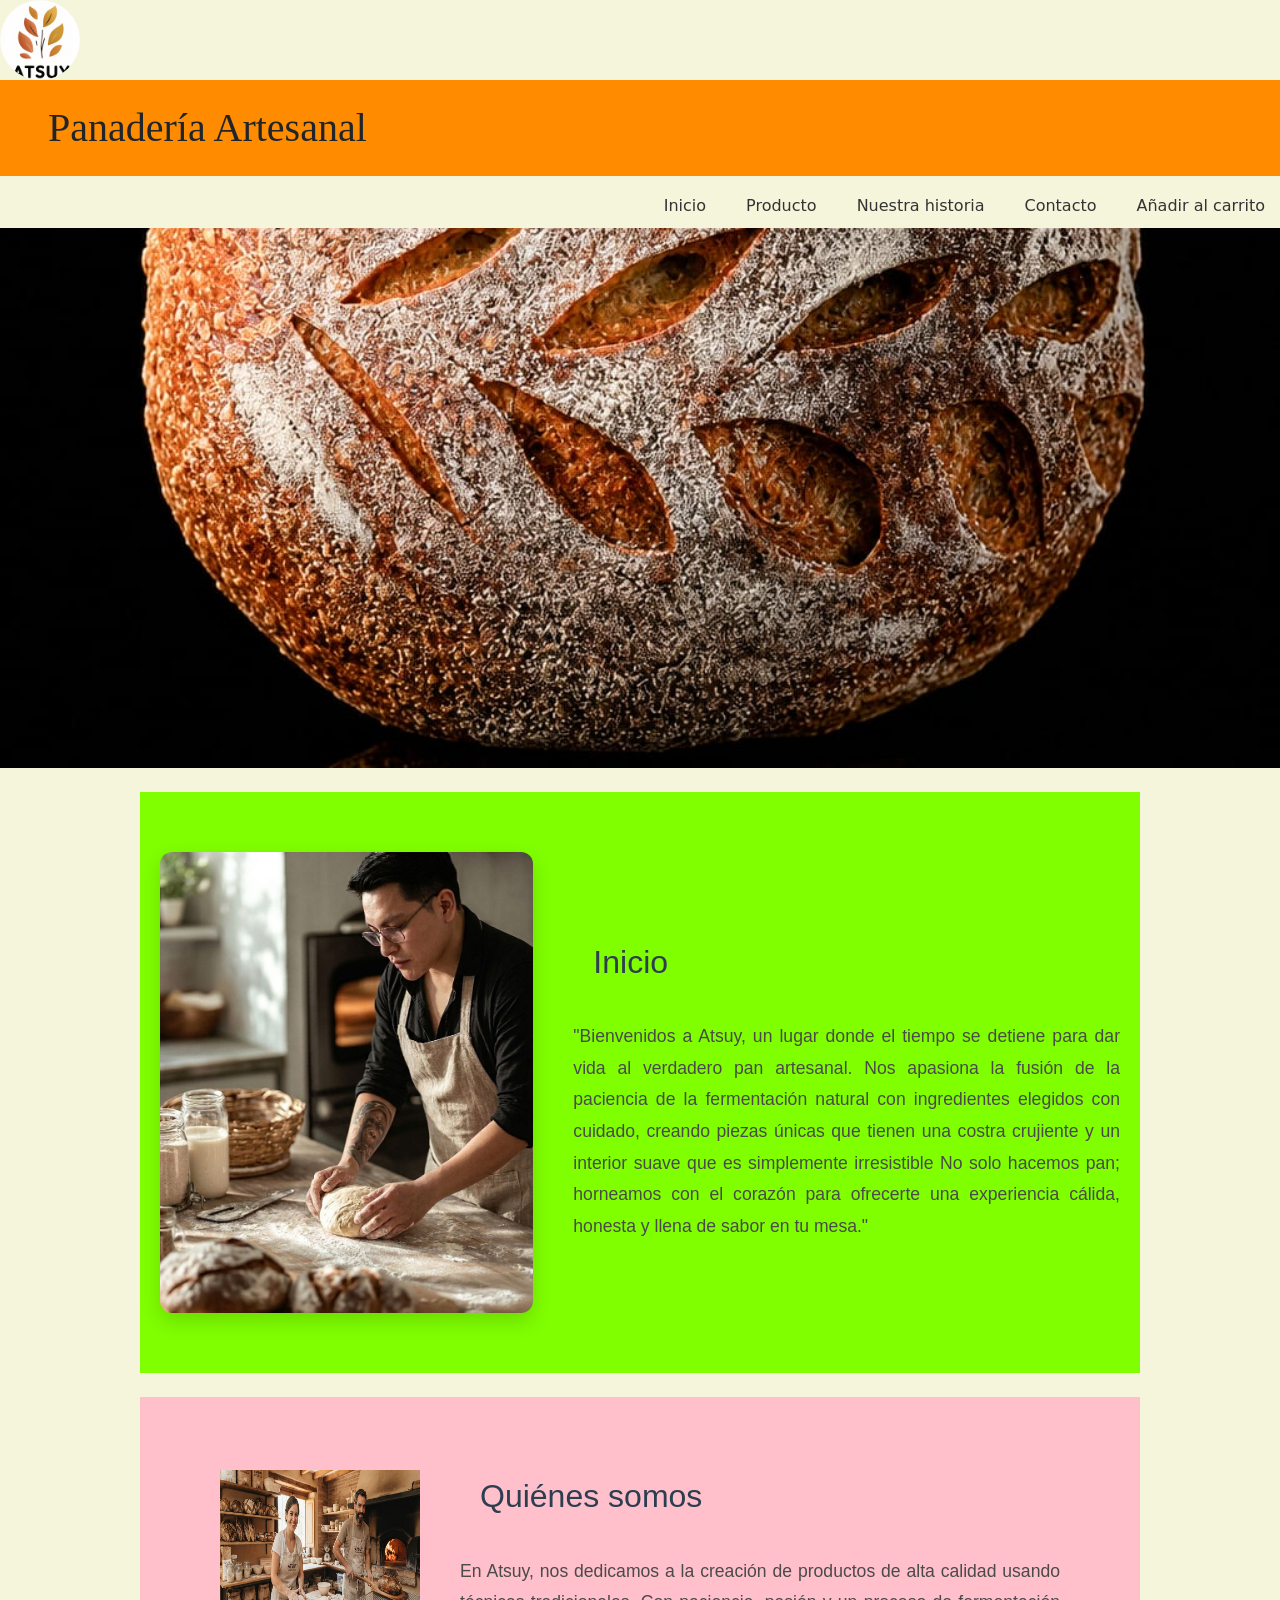
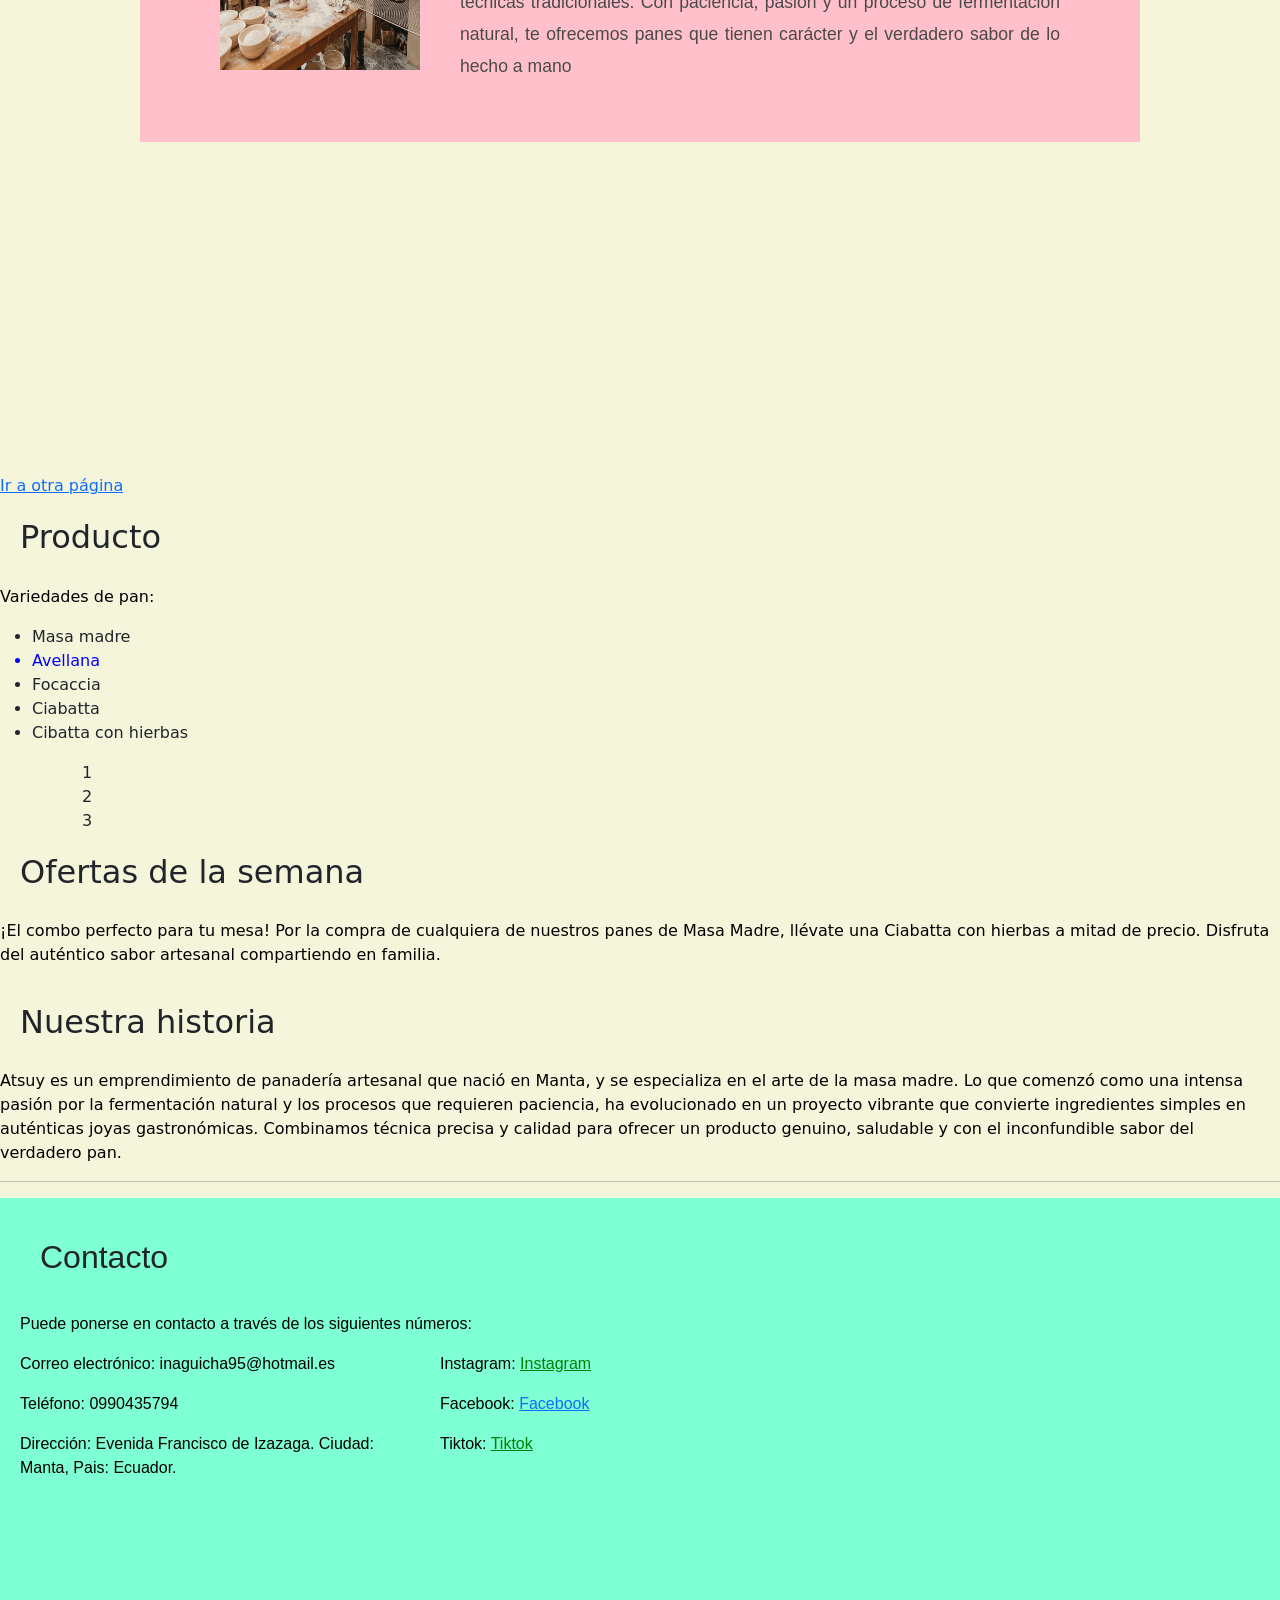
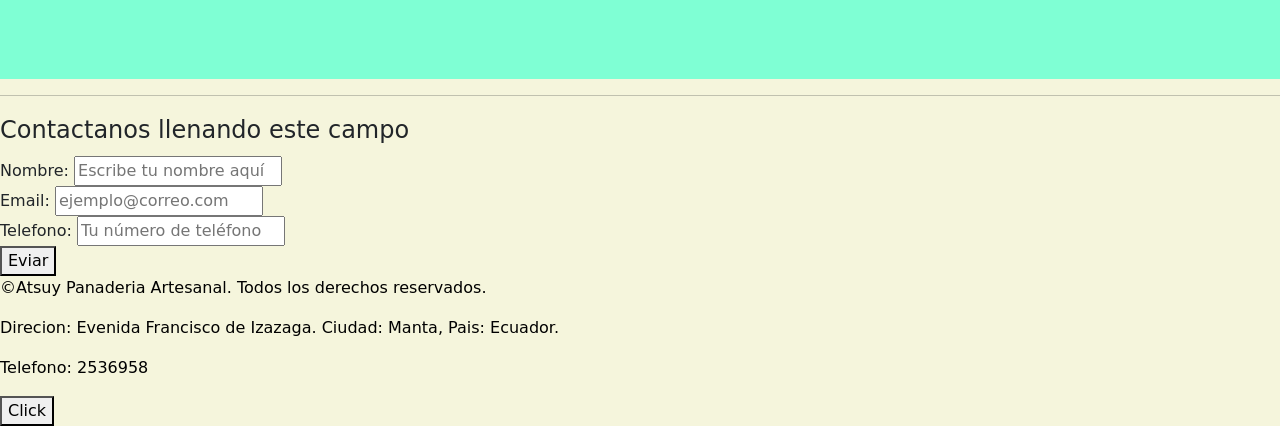
==== commit 131d74fb: "Semana 8" ====
--- a/index.html
+++ b/index.html
@@ -8,45 +8,55 @@
     <link href="https://cdn.jsdelivr.net/npm/bootstrap@5.3.8/dist/css/bootstrap.min.css" rel="stylesheet" integrity="sha384-sRIl4kxILFvY47J16cr9ZwB07vP4J8+LH7qKQnuqkuIAvNWLzeN8tE5YBujZqJLB" crossorigin="anonymous">
   </head>
 </head>
-<body style="background-color: beige;">
+<body style="background-color: beige;"></body>
 <header>
-    <div>
+     <div class="logo-pagina">
         <img src="logo.jpeg" alt="logo" width="50" height="50">
-        
     </div>
     <h1>Panadería Artesanal</h1>
-    <nav class="menu">
-        <a href="#Inicio">Inicio</a>
-        <a href="#Producto">Producto</a>
-        <a href="#Nuestra historia">Nuestra historia</a>
-        <a href="#Contacto">Contacto</a>
-        <a href="#Añadir al carrito">Añadir al carrito</a>
+    <nav class="navegador-principal">
+        <a href="#inicio">Inicio</a>
+        <a href="#producto">Producto</a>
+        <a href="#nuestra historia">Nuestra historia</a>
+        <a href="#contacto">Contacto</a>
+        <a href="#añadir al carrito">Añadir al carrito</a>
     </nav>
 </header>
+
+<div class="portada">
+    <img src="Pan de masa madre.jpeg" alt="Panaderia artesanal">
+</div>
+
 <br>
-<img src="Pan de masa madre.jpeg" alt="Panaderia artesanal" width="300" height="300">
 <main>
-<section id="inicio">    
+<section id="inicio">
+    <div class="hermano">
+        <img src="Inicio.jpeg" alt="Panaderia artesanal"width="200" height="200">
+    </div>
+    <div class="texto-inicio">
     <h2>Inicio</h2>
     <p>"Bienvenidos a Atsuy, un lugar donde el tiempo se detiene para dar vida al verdadero pan artesanal.
         Nos apasiona la fusión de la paciencia de la fermentación natural con ingredientes elegidos con 
         cuidado, creando piezas únicas que tienen una costra crujiente y un interior suave que es simplemente irresistible
-        No solo hacemos pan; horneamos con el corazón para ofrecerte una experiencia cálida, honesta y llena de sabor en tu mesa.
-    "</p>
+        No solo hacemos pan; horneamos con el corazón para ofrecerte una experiencia cálida, honesta y llena de sabor en tu mesa."</p>
+     </div>
 </section>
-<div>
- <img src="Inicio.jpg" alt="Panaderia artesanal"width="200" height="200">
-</div>
+<br>
 <section id="quienes-somos">
+    <div>
+        <img src="borrador.png" alt="Panderia artesanal" width="200" height="200">
+    </div>
+    <div class="texto-quienes-somos">
      <h2>Quiénes somos</h2><p>En Atsuy, nos dedicamos a la creación de productos de alta calidad usando técnicas tradicionales.
        Con paciencia, pasión y un proceso de fermentación natural, te ofrecemos panes que tienen carácter
        y el verdadero sabor de lo hecho a mano</p>
+    </div>
 </section>
+<br>
+    <a href="pagina.html">Ir a otra página</a>
+    <iframe width="400" height="325" src="https://www.youtube.com/embed/ttmETSsaxFQ?si=CaJ5v0J5-MOoEJPJ" title="YouTube video player" frameborder="0" allow="accelerometer; autoplay; clipboard-write; encrypted-media; gyroscope; picture-in-picture; web-share" referrerpolicy="strict-origin-when-cross-origin" allowfullscreen></iframe>
 
-    <a href="http://www.pagina.html">Ir a otra pagina</a><br>
-    <iframe width="400" height="325" src="https://www.youtube.com/embed/ttmETSsaxFQ?si=CaJ5v0J5-MOoEJPJ" title="YouTube video player" frameborder="0" allow="accelerometer; autoplay; clipboard-write; encrypted-media; gyroscope; picture-in-picture; web-share" referrerpolicy="strict-origin-when-cross-origin" allowfullscreen></iframe>
-    <class="foto pan">
-<section id="Producto">
+<section id="producto">
     <h2>Producto</h2>
     <p>Variedades de pan:</p>
     <ul>
@@ -84,14 +94,24 @@
 
 <section id="contacto">
     <h2>Contacto</h2>
-    <P>Puede ponerse en contacto a través de los siguientes números:</p>
+    <p>Puede ponerse en contacto a través de los siguientes números:</p>
+
+    <div class="flex-contenedor">
+    <div class="datos-contacto">
         <p>Correo electrónico: inaguicha95@hotmail.es</p>
         <p>Teléfono: 0990435794</p>
         <p>Dirección: Evenida Francisco de Izazaga. Ciudad: Manta, Pais: Ecuador.</p>
-        <p>Instagram: <a href="https://www.instagram.com/atsuy_manta?igsh=enZ2djloMGg0MW9q">Instagram</p>
-        <p>Facebook: <a href="#facebook">Facebook</p>
-        <p>Tiktok: <a href="https://www.tiktok.com/@atsuy_manta?_r=1&_t=ZS-97KV4rvKCns">Tiktok</p>
-        <iframe src="https://www.google.com/maps/embed?pb=!1m18!1m12!1m3!1d1555.7035380638974!2d-80.70342468889788!3d-0.9672450406329476!2m3!1f0!2f0!3f0!3m2!1i1024!2i768!4f13.1!3m3!1m2!1s0x902be6a9e440988b%3A0x9403b825a96f98ba!2sManta!5e1!3m2!1ses!2sec!4v1781432989827!5m2!1ses!2sec" width="200" height="200" style="border:0;" allowfullscreen="" loading="lazy" referrerpolicy="no-referrer-when-downgrade"></iframe>
+    </div>
+
+    <div class="datos-redes">
+        <p>Instagram: <a href="https://www.instagram.com/atsuy_manta?igsh=enZ2djloMGg0MW9q">Instagram</a></p>
+        <p>Facebook: <a href="#facebook">Facebook</a></p>
+        <p>Tiktok: <a href="https://www.tiktok.com/@atsuy_manta?_r=1&_t=ZS-97KV4rvKCns">Tiktok</a></p>
+    </div>
+
+    <div class="mapa-contenedor">
+        <iframe src="https://www.google.com/maps/embed?pb=!1m18!1m12!1m3!1d1555.7035380638974!2d-80.70342468889788!3d-0.9672450406329476!2m3!1f0!2f0!3f0!3m2!1i1024!2i768!4f13.1!3m3!1m2!1s0x902be6a9e440988b%3A0x9403b825a96f98ba!2sManta!5e1!3m2!1ses!2sec!4v1781432989827!5m2!1ses!2sec" width="100" height="300" style="border:0;" allowfullscreen="" loading="lazy" referrerpolicy="no-referrer-when-downgrade"></iframe>
+    </div>
 </section>
 
 </main>
--- a/css/styles.css
+++ b/css/styles.css
@@ -1,52 +1,165 @@
-
+/* ==========================================================================
+   1. Descripción: Estilo general (para todos los tamaños
+   ========================================================================== */
+body {
+ font-family: Arial, sans-serif;
+ margin: 10px;
+ background-color: lightgray;
+}
+/* Pantallas pequeñas (teléfonos) */
+@media (max-width: 600px) {
+    body {
+        background-color: lightblue;
+        font-size: 14px;
+    }
+}
+
+/* Pantallas medianas (tabletas) */
+@media (min-width: 601px) and (max-width: 1024px) {
+    body {
+        background-color: lightgreen;
+        font-size: 16px;
+    }
+}
+
+/* Pantallas grandes (escritorios) */
+@media (min-width: 1025px) {
+    body {
+        background-color: lightyellow;
+        font-size: 18px;
+    }
+}
+
+/* ==========================================================================
+   2. Descripción: LOGO DE PAGINA ATSUY
+   ========================================================================== */
+.logo-pagina {
+    /* Activa el modo Flexbox */
+    display: flex;
+
+    /* Alineación horizontal (eje principal) */
+    justify-content: flex-start; /* Puedes cambiar a 'center' si quieres todo centrado */
+
+    /* Alineación vertical (eje cruzado) */
+    align-items: center;
+
+    /* Espacio entre el logo y el título */
+    gap: 20px; 
+}
+
+/* Opcional: Para controlar la imagen dentro del flex */
+.logo-pagina img {
+    /* Elimina el comportamiento por defecto de 'inline' */
+    display: block; 
+    border-radius: 50%;
+    width: 50px; 
+    height: 50px;
+    object-fit: cover;
+
+    /* Si quitaste los atributos width/height, le das tamaño aquí */
+    width: 80px; 
+    height: auto;
+}
+
+/* ==========================================================================
+   4. Descripción: Tipografia PANADERIA ARTESANAL H1
+   ========================================================================== */
+.portada {
+    /* Configuración Flexbox */
+    background-color: #ffd700;
+    display: flex;
+    justify-content: center; /* Centra horizontalmente */
+    align-items: center;     /* Centra verticalmente */
+    
+    /* Propiedades de diseño */
+    width: 100%;             /* Ocupa todo el ancho disponible */
+    height: 60vh;            /* Altura responsiva basada en la ventana */
+    overflow: hidden;        /* Evita que la imagen se desborde */
+}
+
+.portada img {
+    /* Hace la imagen responsiva */
+    width: 100%;
+    height: 100%;
+    
+    /* Mantiene la proporción sin deformarse */
+    object-fit: cover;       
+    object-position: center; /* Enfoca el centro de la imagen */
+    
+    /* Optimización visual */
+    display: block;
+}
+
+
+/* ==========================================================================
+   3. Descripción: Tipografia PANADERIA ARTESANAL H1
+   ========================================================================== */
 h1 {
+    /* Tipografía */
+    font-family: Georgia, serif;
+    font-size: clamp(2rem, 5vw + 1rem, 3.5rem);
+    line-height: 1.2;
+    text-align: center;
+    
+    /* Espaciado y Caja */
+    margin: 0;
+    padding: 1.5rem;
+    box-sizing: border-box;
+    width: 100%;
+    
+    /* Colores */
     background-color: darkorange;
-    color: black;/* Titulo Panaderia Artesanal*/
-    padding: 20px;
-
-}
-
- nav a { 
-    text-decoration: none; /* Quitar linea subrayada */
-    color:black;
-    margin-right: 25px;
-    padding: 20px
-}
-
-
-/* Este es el selector para todos los elementos con class="boton" "menu"*/
-.boton {
-    /* Aquí colocas tus estilos, por ejemplo: */
-    display: inline-block;
-    padding: 10px 20px;
-    background-color: #ff9800;
-    color: white;
-    text-decoration: none;
-    border-radius: 8px;
-    font-weight: bold;
-    transition: background-color 0.3s ease;
-}
-.menu {
-    display: flex;          /* Activa el diseño flexible */
-    justify-content: flex-end; /* Alinea los elementos hacia la derecha */
-    gap: 10px;
-    top: 10px;             /* (Opcional) Espacio entre los botones */
-}
-
-
-/* Para el efecto al pasar el mouse, agregas :hover al mismo selector */
-.boton:hover {
-    background-color: #e68900;
-}
-
-.menu a {
-  display: inline-block;
-  padding: 10px 20px;
-  color: #000;              /* Color del texto */
-  text-decoration: none;     /* Quita el subrayado */
-  border-radius: 5px;        /* Bordes redondeados */
-  margin: 5px;               /* Espacio entre botones */
-  transition: background-color 0.3s;
+    color: #4A3728;
+    
+    /* Seguridad (Evita desbordamientos) */
+    overflow-wrap: break-word;
+}
+
+@media (min-width: 768px) {
+    h1 {
+        text-align: left;
+        padding-left: 3rem;
+    }
+}
+
+/* ==========================================================================
+   4. Descripción: logo-portada
+   ========================================================================== */
+.logo-portada {
+  display: flex;          /* Activa el modo Flexbox */
+  justify-content: center; /* Centra horizontalmente */
+  align-items: center;     /* Centra verticalmente */
+  width: 100%;
+}
+
+.logo-portada img {
+  max-width: 300px;
+  width: 100%;
+  height: auto;
+}
+
+/* ==========================================================================
+   5 Descripción: NAVEGACIO PRINCIPAL, INICIO, PRODUCTO,QUIENES SOMOS......
+   ========================================================================== */
+/* Estilo base de los enlaces */
+.navegador-principal {
+    display: flex;
+    justify-content: flex-end; /* Alinea los elementos a la izquierda */
+    gap: 10px;                  /* Opcional: añade espacio entre los enlaces */
+}
+.navegador-principal a {
+    
+    text-decoration: none; /* Quita el subrayado */
+    color: #333;           /* Color inicial del texto */
+    padding: 10px 15px;    /* Espaciado interno */
+    transition: all 0.3s ease; /* Hace que el cambio sea suave */
+}
+
+/* Efecto al pasar el mouse */
+.navegador-principal a:hover {
+    color: yellowgreen;        /* Cambia el color del texto */
+    background-color: red; /* Opcional: fondo suave */
+    border-radius: 5px;    /* Opcional: bordes redondeados */
 }
 
 /* Efecto al pasar el mouse */
@@ -63,17 +176,7 @@
     color:black;
 }
 
-/* Selecciona cualquier imagen cuyo src contenga "Pan de masa madre.jpeg" */
-img[src="Pan de masa madre.jpeg"] {
-    display: block;
-    width: 100%;            /* Ancho total del contenedor */
-    height: 70vh;           /* Altura fija relativa a la pantalla */
-    object-fit: cover;      /* Mantiene la proporción sin deformar */
-    border-radius: 10px;
-    margin: 0 auto;         /* Centrado */
-    padding: 20px;
-    box-sizing: border-box; /* CLAVE: evita que el padding sume ancho extra */
-}
+
 
 @media (max-width: 600px) {
     nav {
@@ -86,80 +189,203 @@
         padding: 10px;
     }
 }
- 
-
-#inicio h2{
-    text-align: center;
+/* ==========================================================================
+   6. Descripción: INICIO 
+   ========================================================================== */
+#inicio {
+    background-color: chartreuse;
+    display: flex;
+    flex-wrap: wrap;
+    align-items: center;
+    justify-content: center;
+    gap: 40px;
+    padding: 60px 20px;
+    max-width: 1000px;
+    margin: 0 auto;
+    font-family: sans-serif;
+}
+
+.hermano {
+    flex: 1 1 300px;
+    display: flex;
+    justify-content: center;
+}
+.hermano img {
+    display: block;
+    width: 100%;
+    max-width: 400px;
+    height: auto;
+    border-radius: 12px;
+    box-shadow: 0 8px 20px rgba(0, 0, 0, 0.15);
+    transition: transform 0.3s ease;
+}
+
+.texto-inicio {
+    flex: 2 1 400px;
+    max-width: 600px;
+}
+
+.texto-inicio h2 {
+    font-size: 2rem;
+    color: #2c3e50;
+    margin-bottom: 20px;
+}
+
+.texto-inicio p {
+    line-height: 1.8;
+    text-align: justify;
+    color: #4a4a4a;
+    font-size: 1.1rem;
+    margin: 0;
+}
+
+/* ==========================================================================
+   MEDIA QUERIES: Adaptación móvil (Breakpoints)
+   ========================================================================== */
+
+@media (max-width: 768px) {
+    #inicio {
+        gap: 10px;
+        justify-content: center;
+    }
+
+    .hermano img {
+        padding: 10px;
+    }
+
+    .texto-inicio {
+        text-align: center;
+        padding: 0 15px;
+    }
+}
+
+/* ==========================================================================
+    7. Descripción: Quienes somos 
+   ========================================================================== */
+#quienes-somos {
+    background-color: pink;
+    display: flex;
+    flex-wrap: wrap;
+    align-items: center;
+    justify-content: center;
+    gap: 40px;
+    padding: 60px 20px;
+    max-width: 1000px;
+    margin: 0 auto;
+    font-family: sans-serif;
+}
+
+.borrador {
+    flex: 1 1 300px;
+    display: flex;
+    justify-content: center;
+}
+.borrador img {
+    display: block;
+    width: 100%;
+    max-width: 400px;
+    height: auto;
+    border-radius: 12px;
+    box-shadow: 0 8px 20px rgba(0, 0, 0, 0.15);
+    transition: transform 0.3s ease;
+}
+
+.texto-quienes-somos {
+    flex: 2 1 400px;
+    max-width: 600px;
+}
+
+.texto-quienes-somos h2 {
+    font-size: 2rem;
+    color: #2c3e50;
+    margin-bottom: 20px;
+}
+
+.texto-quienes-somos p {
+    line-height: 1.8;
+    text-align: justify;
+    color: #4a4a4a;
+    font-size: 1.1rem;
+    margin: 0;
+}
+
+/* ==========================================================================
+   MEDIA QUERIES: Adaptación móvil (Breakpoints)
+   ========================================================================== */
+
+@media (max-width: 768px) {
+    #quienes-somos {
+        gap: 10px;
+        justify-content: center;
+    }
+
+    .borrador img {
+        padding: 10px;
+    }
+
+    .texto-quienes-somos {
+        text-align: center;
+        padding: 0 15px;
+    }
+}
+
+
+
+
+/* ==========================================================================
+   configuracion de de Contacto, facebbok, direccion, 
+   ========================================================================== */
+/* Seleccionamos el ID #contacto para aplicar estilos generales a la sección */
+/* --- Sección Contacto: Estilos Generales --- */
+#contacto {
+    background-color: aquamarine;
     padding: 20px;
-
-}
-
-#inicio p{
-    text-align: center;
-    padding: 20px;
-    max-width: 600px;         /* Limita el ancho para que no sea difícil de leer */
-    margin: 0 auto;
-    text-align: justify;      /* Justificado para el texto largo */
-    line-height: 1.6;         /* Mejora la legibilidad */
-}
-
-#quienes-somos h2{
-    text-align: center;
-    padding: 20px;
-}
-
-#quienes-somos p{
-    text-align: center;
-    padding: 20px;
-    max-width: 600px;
-    margin: 0 auto;
-    text-align: justify;
-    line-height: 1.6;
-
-}
-
-#nuestra-historia h2 {
-    text-align: center;
-    padding: 20px;
-}
-
-#nuestra-historia p{
-    text-align: center;
-    padding: 20px;
-    max-width: 600px;
-    margin: 0 auto;
-    text-align: justify;
-    line-height: 1.6;
-}
-
-#contacto h2{
-    text-align: center;
-    padding: 20px;
-
-}
-
-#contacto p{
-    text-align: center;
-    padding: 20px;
-    max-width: 600px;
-    margin: 0 auto;
-    text-align: justify;
-    line-height: 1.6;
-}
-
-
-
-
-img[src="Pan de masa madre.jpeg"] {
-    padding: 20px;
-}
-
-
-
-#seccion-formulario {
-    color: #000;
-}
-    
+    font-family: Arial, sans-serif;
+
+}
+
+#contacto h2 {
+    margin-bottom: 15px;
+}
+
+/* --- Layout: Contenedor Flexible --- */
+#contacto .flex-contenedor {
+    display: flex;
+    flex-wrap: wrap;
+    gap: 20px;
+    justify-content: space-between;
+}
+
+/* --- Columnas: Estructura Flexible --- */
+#contacto .datos-contacto, 
+#contacto .datos-redes, 
+#contacto .mapa-contenedor {
+    flex: 1;
+    min-width: 300px;
+}
+
+/* --- Elementos Internos: Mapa --- */
+#contacto .mapa-contenedor iframe {
+    width: 100%;
+    height: 300px;
+    border: none; /* Mejor práctica: quitar el borde por CSS en lugar de atributo */
+    border-radius: 8px;
+}
+
+/* --- Responsividad --- */
+@media (max-width: 768px) {
+    #contacto .flex-contenedor {
+        flex-direction: column;
+        align-items: center;
+    }
+    
+    #contacto .datos-contacto, 
+    #contacto .datos-redes, 
+    #contacto .mapa-contenedor {
+        min-width: 100%;
+    }
+}
+
 
 
 
@@ -178,70 +404,5 @@
 
 /* Estilo general (para todos los tamaños)
 */
-body {
- font-family: Arial, sans-serif;
- margin: 10px;
- background-color: lightgray;
-}
-
-/* Pantallas pequeñas (teléfonos) */
-@media (max-width: 600px) {
- body {
- background-color: lightblue;
- font-size: 14px;
- }
-} 
-
-/* Pantallas medianas (tabletas) */
-@media (min-width: 601px) and (maxwidth: 1024px) {
- body {
- background-color: lightgreen;
- font-size: 16px;
- }
-}
-
-/* Pantallas grandes (escritorios) */
-@media (min-width: 1025px) {
- body {
- background-color: lightyellow;
- font-size: 18px;
- }
-}
-
-/* Estilo base para un botón */
-button {
- background: linear-gradient(to right, #7c4caf, #8bc34a); /* Gradiente */
- border: none;
- border-radius: 12px; /* Bordes redondeados */
- box-shadow: 2px 4px 10px rgba(0, 0, 0, 0.3); /* Sombra */
- color: white;
- padding: 10px 20px;
- font-size: 16px;
- cursor: pointer;
- transition: transform 0.3s, box-shadow 0.3s; /* Transiciones animadas */
-}
-
-/* Efecto al pasar el cursor (hover) */
-button:hover {
- transform: scale(1.1); /* Aumenta el tamaño */
- box-shadow: 4px 6px 15px rgba(0, 0, 0, 0.5); /* Sombra más intensa */
-}
-
-
-.container {
- display: flex; /* Activa Flexbox */
- justify-content: space-around; /* Espacio uniforme entre elementos */
- align-items: center; /* Centra verticalmente los elementos */
- height: 200px;
- background-color: lightgray;
-}
-
-item {
- background-color: #4caf50;
- color: white;
- padding: 20px;
- text-align: center;
- border-radius: 5px;
-}
-
-
+
+
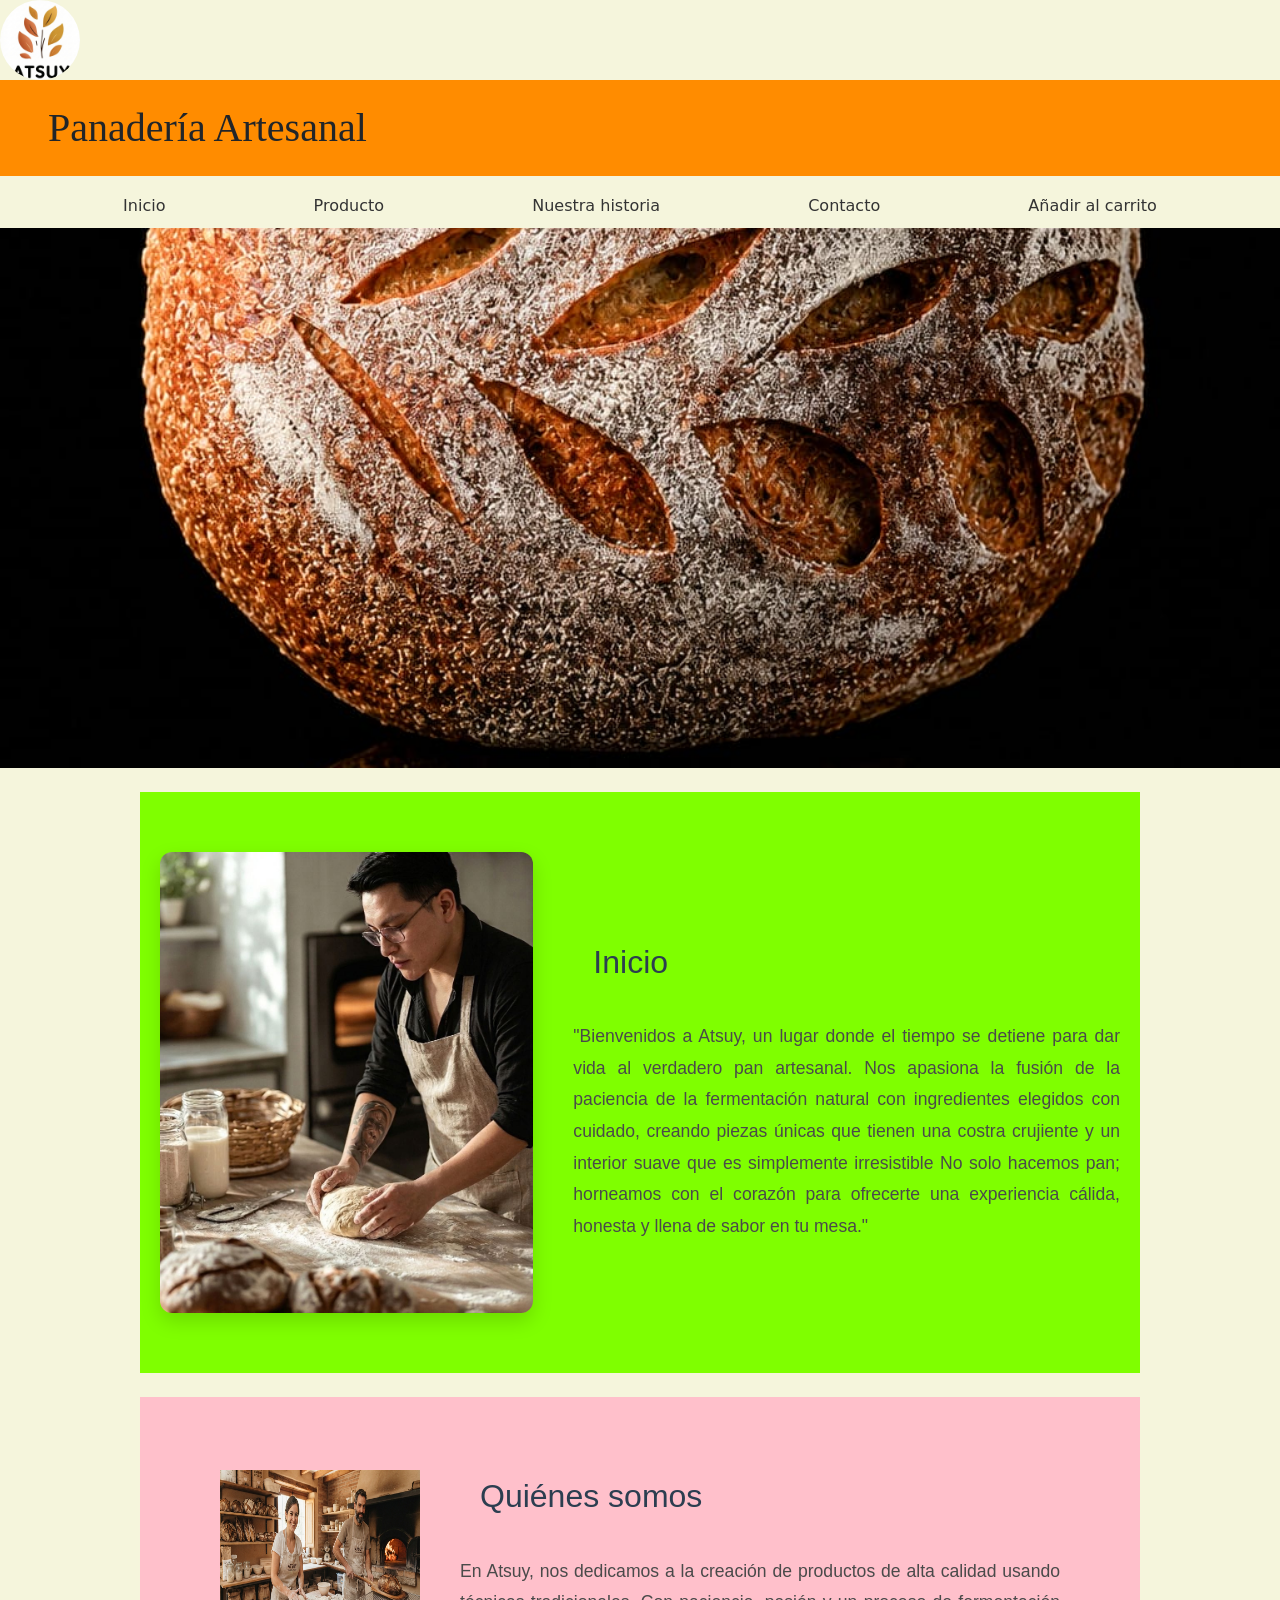
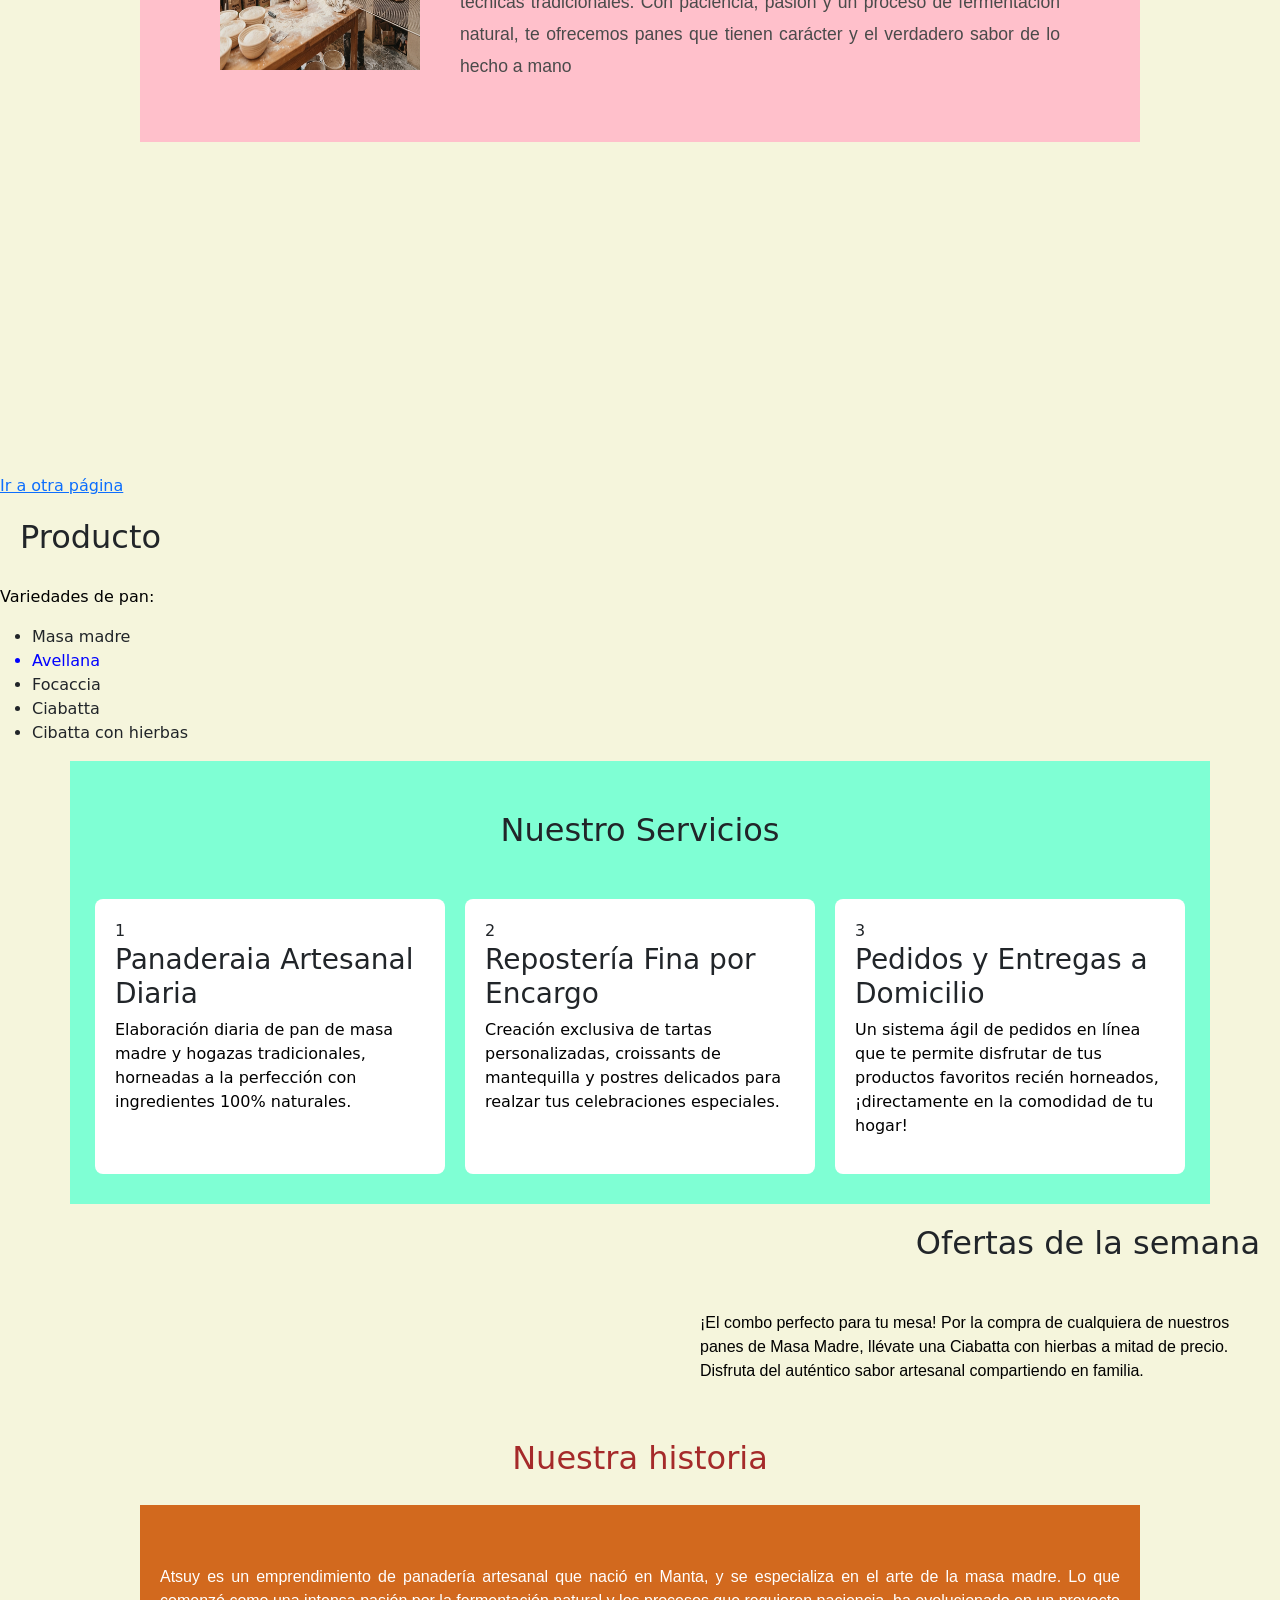
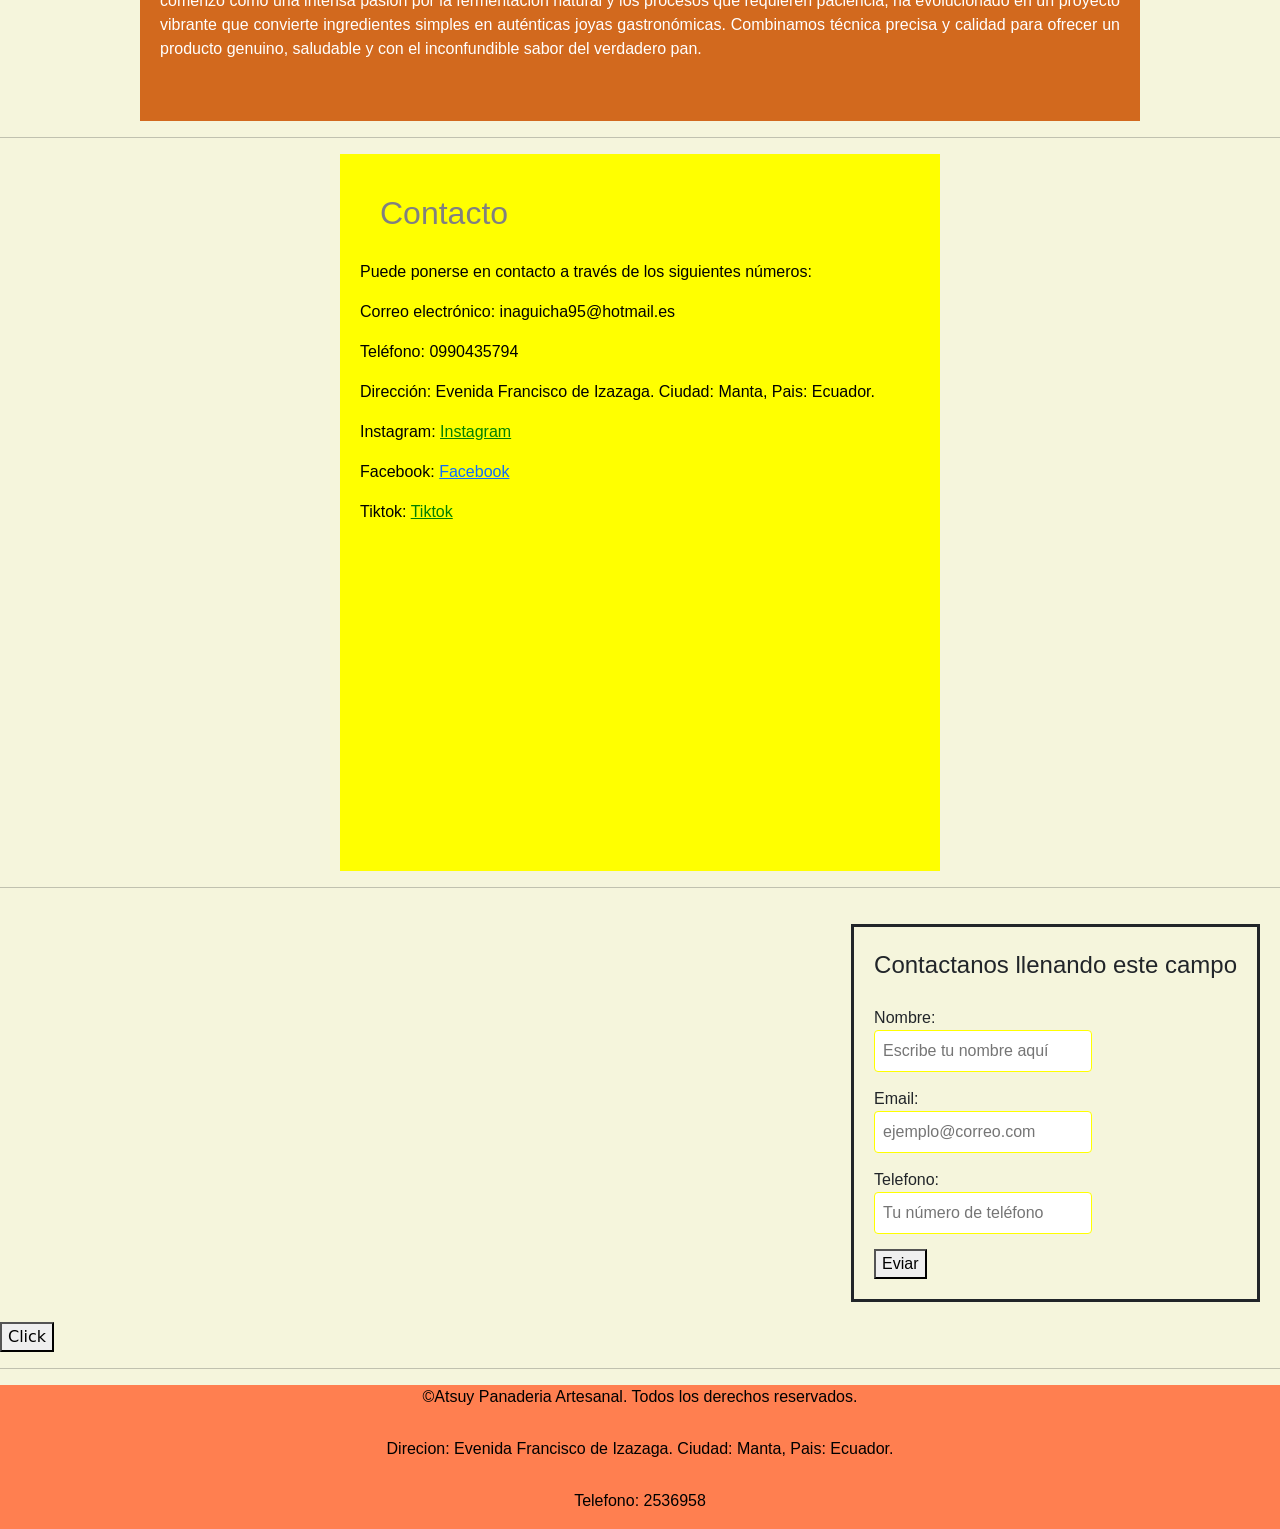
==== commit 02697032: "Semana 8 actuliza" ====
--- a/index.html
+++ b/index.html
@@ -17,7 +17,7 @@
     <nav class="navegador-principal">
         <a href="#inicio">Inicio</a>
         <a href="#producto">Producto</a>
-        <a href="#nuestra historia">Nuestra historia</a>
+        <a href="#nuestra-historia">Nuestra historia</a>
         <a href="#contacto">Contacto</a>
         <a href="#añadir al carrito">Añadir al carrito</a>
     </nav>
@@ -69,12 +69,32 @@
 </section>
 
 <div class="container">
-<div class="item">1</div>
-<div class="item">2</div>
-<div class="item">3</div>
+    <h2>Nuestro Servicios</h2>
+    <div class="item">
+        <span>1</span>
+        <h3>Panaderaia Artesanal Diaria</h3>
+        <p>Elaboración diaria de pan de masa madre y hogazas tradicionales,
+           horneadas a la perfección con ingredientes 100% naturales.</p>
+    </div>
+
+    <div class="item">
+        <span>2</span>
+        <h3>Repostería Fina por Encargo</h3>
+        <p>Creación exclusiva de tartas personalizadas,
+           croissants de mantequilla y postres delicados para realzar tus celebraciones especiales.</p>
+    </div>
+
+    <div class="item">
+    <span>3</span>
+    <h3>Pedidos y Entregas a Domicilio</h3>
+    <p>Un sistema ágil de pedidos en línea que te permite disfrutar de tus productos favoritos
+       recién horneados, ¡directamente en la comodidad de tu hogar!</p>
+    </div>
+
 </div>
 
-<aside>
+
+<aside id="ofertas-semana">
     <h2>Ofertas de la semana</h2>
     <p>¡El combo perfecto para tu mesa!
         Por la compra de cualquiera de nuestros panes de Masa Madre, llévate una Ciabatta con hierbas a mitad de precio.
@@ -96,7 +116,6 @@
     <h2>Contacto</h2>
     <p>Puede ponerse en contacto a través de los siguientes números:</p>
 
-    <div class="flex-contenedor">
     <div class="datos-contacto">
         <p>Correo electrónico: inaguicha95@hotmail.es</p>
         <p>Teléfono: 0990435794</p>
@@ -145,16 +164,15 @@
         </fieldset>
      </form>
 </section>
-
-
-<footer>
+<button onclick="Saludar()">Click</button>
+<hr>
+<footer class="pie-principal">
     <p>&copy;Atsuy Panaderia Artesanal. Todos los derechos reservados.</p>
     <P>Direcion: Evenida Francisco de Izazaga. Ciudad: Manta, Pais: Ecuador.</p>
     <P>Telefono: 2536958</P> 
 </footer>
  <script src="https://cdn.jsdelivr.net/npm/bootstrap@5.3.8/dist/js/bootstrap.bundle.min.js" integrity="sha384-FKyoEForCGlyvwx9Hj09JcYn3nv7wiPVlz7YYwJrWVcXK/BmnVDxM+D2scQbITxI" crossorigin="anonymous"></script>
 
-<button onclick="Saludar()">Click</button>
 <script src="resources/script.js"></script>
 
 </body>
--- a/css/styles.css
+++ b/css/styles.css
@@ -1,5 +1,5 @@
 /* ==========================================================================
-   1. Descripción: Estilo general (para todos los tamaños
+   1. Descripción: Estilo general (para todos los tamaños)
    ========================================================================== */
 body {
  font-family: Arial, sans-serif;
@@ -34,22 +34,14 @@
    2. Descripción: LOGO DE PAGINA ATSUY
    ========================================================================== */
 .logo-pagina {
-    /* Activa el modo Flexbox */
-    display: flex;
-
-    /* Alineación horizontal (eje principal) */
+    display: flex;
     justify-content: flex-start; /* Puedes cambiar a 'center' si quieres todo centrado */
-
-    /* Alineación vertical (eje cruzado) */
     align-items: center;
-
-    /* Espacio entre el logo y el título */
     gap: 20px; 
 }
 
 /* Opcional: Para controlar la imagen dentro del flex */
 .logo-pagina img {
-    /* Elimina el comportamiento por defecto de 'inline' */
     display: block; 
     border-radius: 50%;
     width: 50px; 
@@ -89,7 +81,6 @@
     /* Optimización visual */
     display: block;
 }
-
 
 /* ==========================================================================
    3. Descripción: Tipografia PANADERIA ARTESANAL H1
@@ -137,14 +128,13 @@
   width: 100%;
   height: auto;
 }
-
 /* ==========================================================================
    5 Descripción: NAVEGACIO PRINCIPAL, INICIO, PRODUCTO,QUIENES SOMOS......
    ========================================================================== */
 /* Estilo base de los enlaces */
 .navegador-principal {
     display: flex;
-    justify-content: flex-end; /* Alinea los elementos a la izquierda */
+    justify-content: space-evenly; /* Alinea los elementos a la izquierda */
     gap: 10px;                  /* Opcional: añade espacio entre los enlaces */
 }
 .navegador-principal a {
@@ -329,80 +319,166 @@
     }
 }
 
-
-
+/* ==========================================================================
+   Descripcion: ofertas de la semana
+   ========================================================================== */
+
+#ofertas-semana {
+    display: flex;
+    flex-direction: column; /* Apila el título y el párrafo */
+    align-items: flex-end;
+
+}
+
+#ofertas-semana h2{
+    text-align: right;
+    padding: 20px;
+}
+
+#ofertas-semana p{
+    text-align: left;
+    padding: 20px;
+    max-width: 600px;
+    font-family: sans-serif;
+}
+
+/* ==========================================================================
+   Descripcion: Nuestra historia
+   ========================================================================== */
+
+#nuestra-historia h2{
+    display: grid;
+    color: brown;
+    text-align: center;
+}
+#nuestra-historia p{
+   background-color: chocolate;
+    padding: 60px 20px; 
+    font-family: sans-serif;
+    color: white; /* Letra clara para que resalte sobre el fondo chocolate */
+    text-align: justify;
+    max-width: 1000px;
+    margin: auto;
+    justify-content: center;
+    align-items: center;
+    border-radius: 0dvh;
+}
 
 /* ==========================================================================
    configuracion de de Contacto, facebbok, direccion, 
    ========================================================================== */
-/* Seleccionamos el ID #contacto para aplicar estilos generales a la sección */
-/* --- Sección Contacto: Estilos Generales --- */
 #contacto {
+    background-color: yellow; /* Fondo suave/crema */
+    font-family: sans-serif;
+    color: grey;
+    max-width: 600px;
+    margin:0 auto;
+    padding: 20px;
+    box-sizing: border-box;
+
+}
+#contacto .datos-redes a:hover {
+    color: brown;
+    background-color: aqua;
+    border-radius: 20px;
+    text-decoration: none;
+
+}
+
+#contacto .mapa-contenedor {
+    margin-top: 20px;
+    width: 100%;
+}
+
+#contacto .mapa-contenedor iframe {
+    width: 100%;
+    border-radius: 8px;
+}
+
+
+/* ==========================================================================
+    Descripción: FORMULARIO
+   ========================================================================== */
+#formulario{
+    display: flex;
+    flex-direction: column;
+    gap: 15px;
+    max-height: 600px;
+    margin: auto;
+    align-items: end;
+    padding: 20px;
+    font-family: sans-serif;
+}
+#formulario fieldset{
+    display: flex;
+    flex-direction: column;
+    gap: 15px;
+    border: solid;
+    padding: 20px;
+}
+
+#formulario{
+    display: flex;
+    flex-direction: column;
+    gap: 15px;
+
+}
+#formulario input {
+    display: flex;
+    padding: 8px;
+    border: 1px solid yellow; /* Corregido: se necesita grosor y estilo, o usar border-color */
+    border-radius: 4px;
+}
+
+/* ==========================================================================
+   Descripción: PIEE DE PAGINA
+   ========================================================================== */
+
+.pie-principal{
+    display: flex;
+    background-color: coral;
+    flex-direction: column;
+    justify-content: center;
+    align-items: center;
+    gap: 12px;
+    font-family: sans-serif;
+    text-align: center;
+
+}
+
+/* TECNICAS Y HERRAMEINTAS PRINCIPALES  */
+
+a[href^="https"] { color: green; /* Links que comienzan con "https" */
+}
+
+li:nth-child(2) { color: blue; /* Segundo elemento de una lista */ }
+
+button:hover { background-color: red; /* Botón al pasar el cursor
+*/ }
+
+h1 + p { color: gray; /* Primer párrafo después de un título h1 */ }
+
+.container {
+    display: flex;
+    flex-wrap: wrap;
     background-color: aquamarine;
-    padding: 20px;
-    font-family: Arial, sans-serif;
-
-}
-
-#contacto h2 {
-    margin-bottom: 15px;
-}
-
-/* --- Layout: Contenedor Flexible --- */
-#contacto .flex-contenedor {
-    display: flex;
-    flex-wrap: wrap;
+    justify-content: center;
     gap: 20px;
-    justify-content: space-between;
-}
-
-/* --- Columnas: Estructura Flexible --- */
-#contacto .datos-contacto, 
-#contacto .datos-redes, 
-#contacto .mapa-contenedor {
-    flex: 1;
-    min-width: 300px;
-}
-
-/* --- Elementos Internos: Mapa --- */
-#contacto .mapa-contenedor iframe {
-    width: 100%;
-    height: 300px;
-    border: none; /* Mejor práctica: quitar el borde por CSS en lugar de atributo */
+    padding: 30px;
+}
+
+.container h2 {
+    width: 100%;           /* 🎯 Obliga al título a ocupar toda la línea de arriba */
+    text-align: center;    /* Lo centra bonito */
+    margin-bottom: 10px;
+}
+
+.item {
+    flex: 1 1 250px;
+    max-width: 350px;
+    background-color: #ffffff;
+    padding: 20px;
     border-radius: 8px;
 }
 
-/* --- Responsividad --- */
-@media (max-width: 768px) {
-    #contacto .flex-contenedor {
-        flex-direction: column;
-        align-items: center;
-    }
-    
-    #contacto .datos-contacto, 
-    #contacto .datos-redes, 
-    #contacto .mapa-contenedor {
-        min-width: 100%;
-    }
-}
-
-
-
-
-/* TECNICAS Y HERRAMEINTAS PRINCIPALES  */
-
-a[href^="https"] { color: green; /* Links que comienzan con "https" */
-}
-
-li:nth-child(2) { color: blue; /* Segundo elemento de una lista */ }
-
-button:hover { background-color: yellow; /* Botón al pasar el cursor
-*/ }
-
-h1 + p { color: gray; /* Primer párrafo después de un título h1 */ }
-
-
-/* Estilo general (para todos los tamaños)
-*/
-
-
+
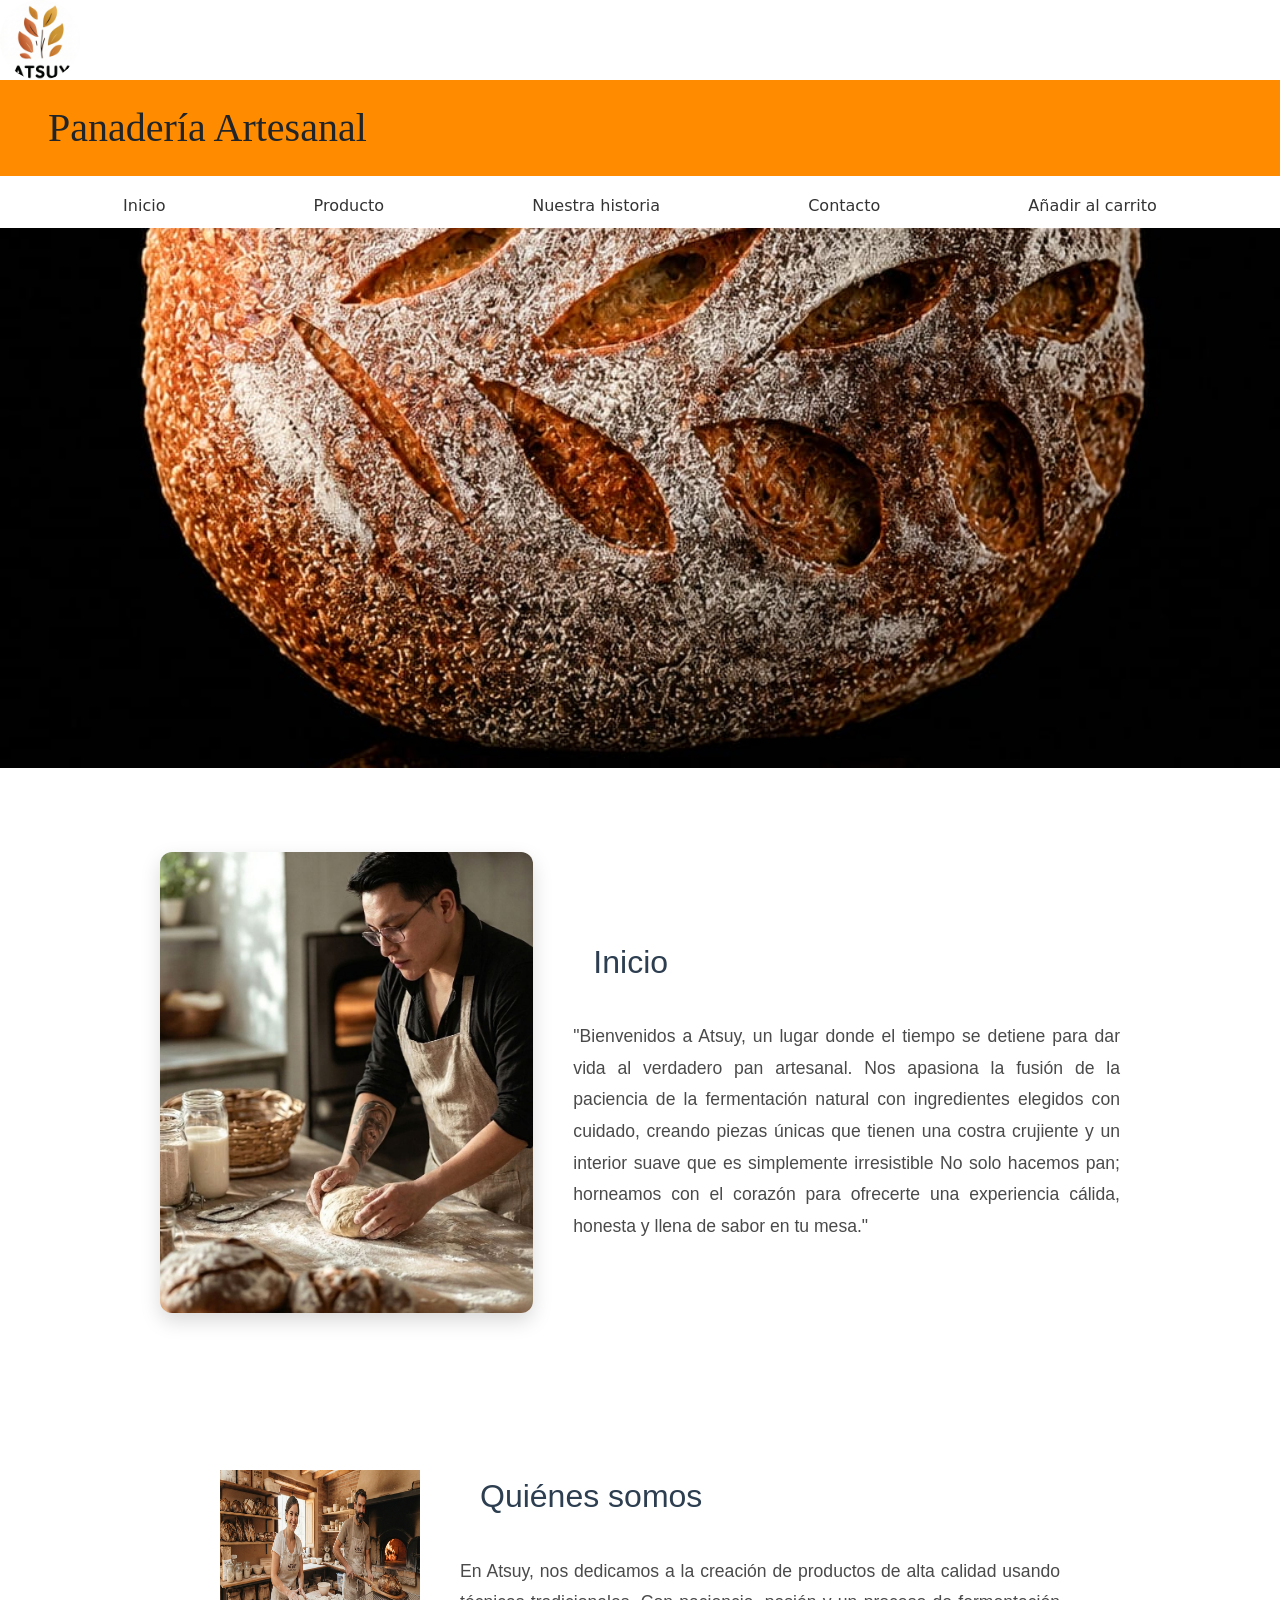
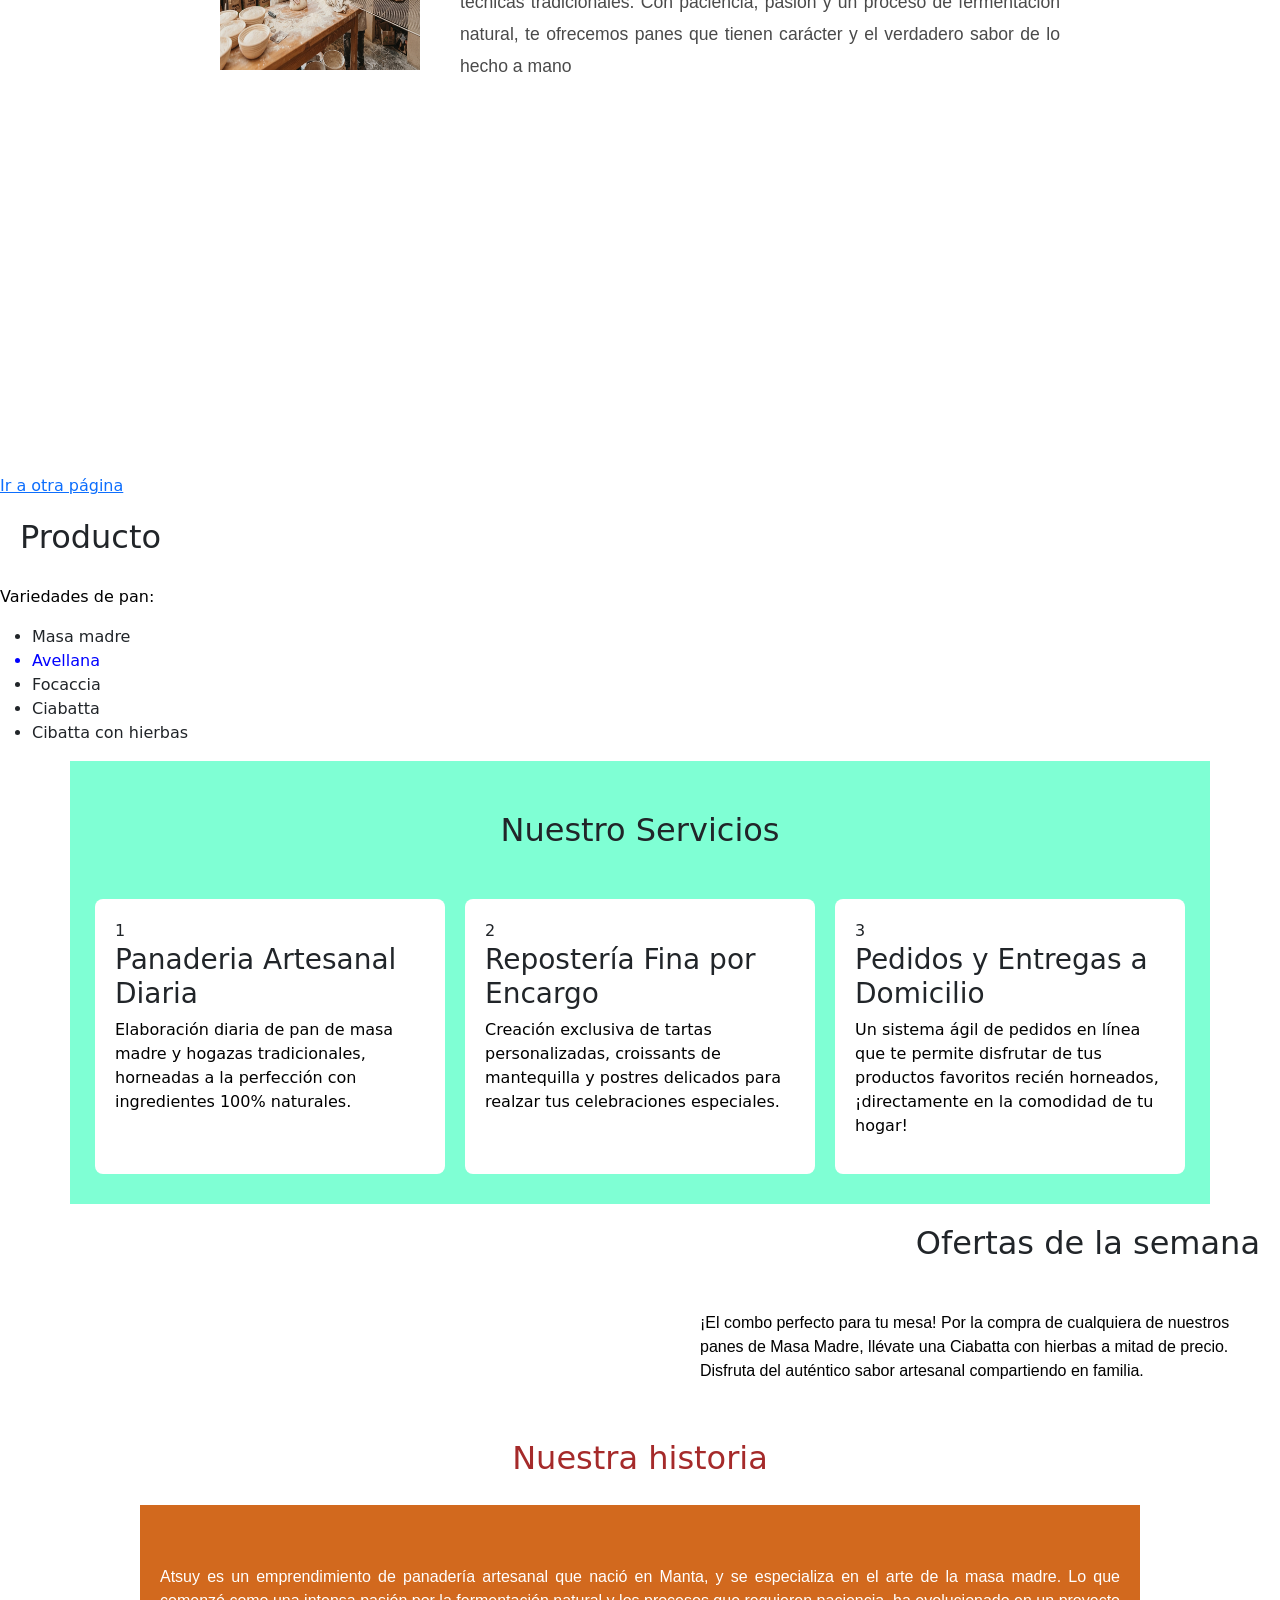
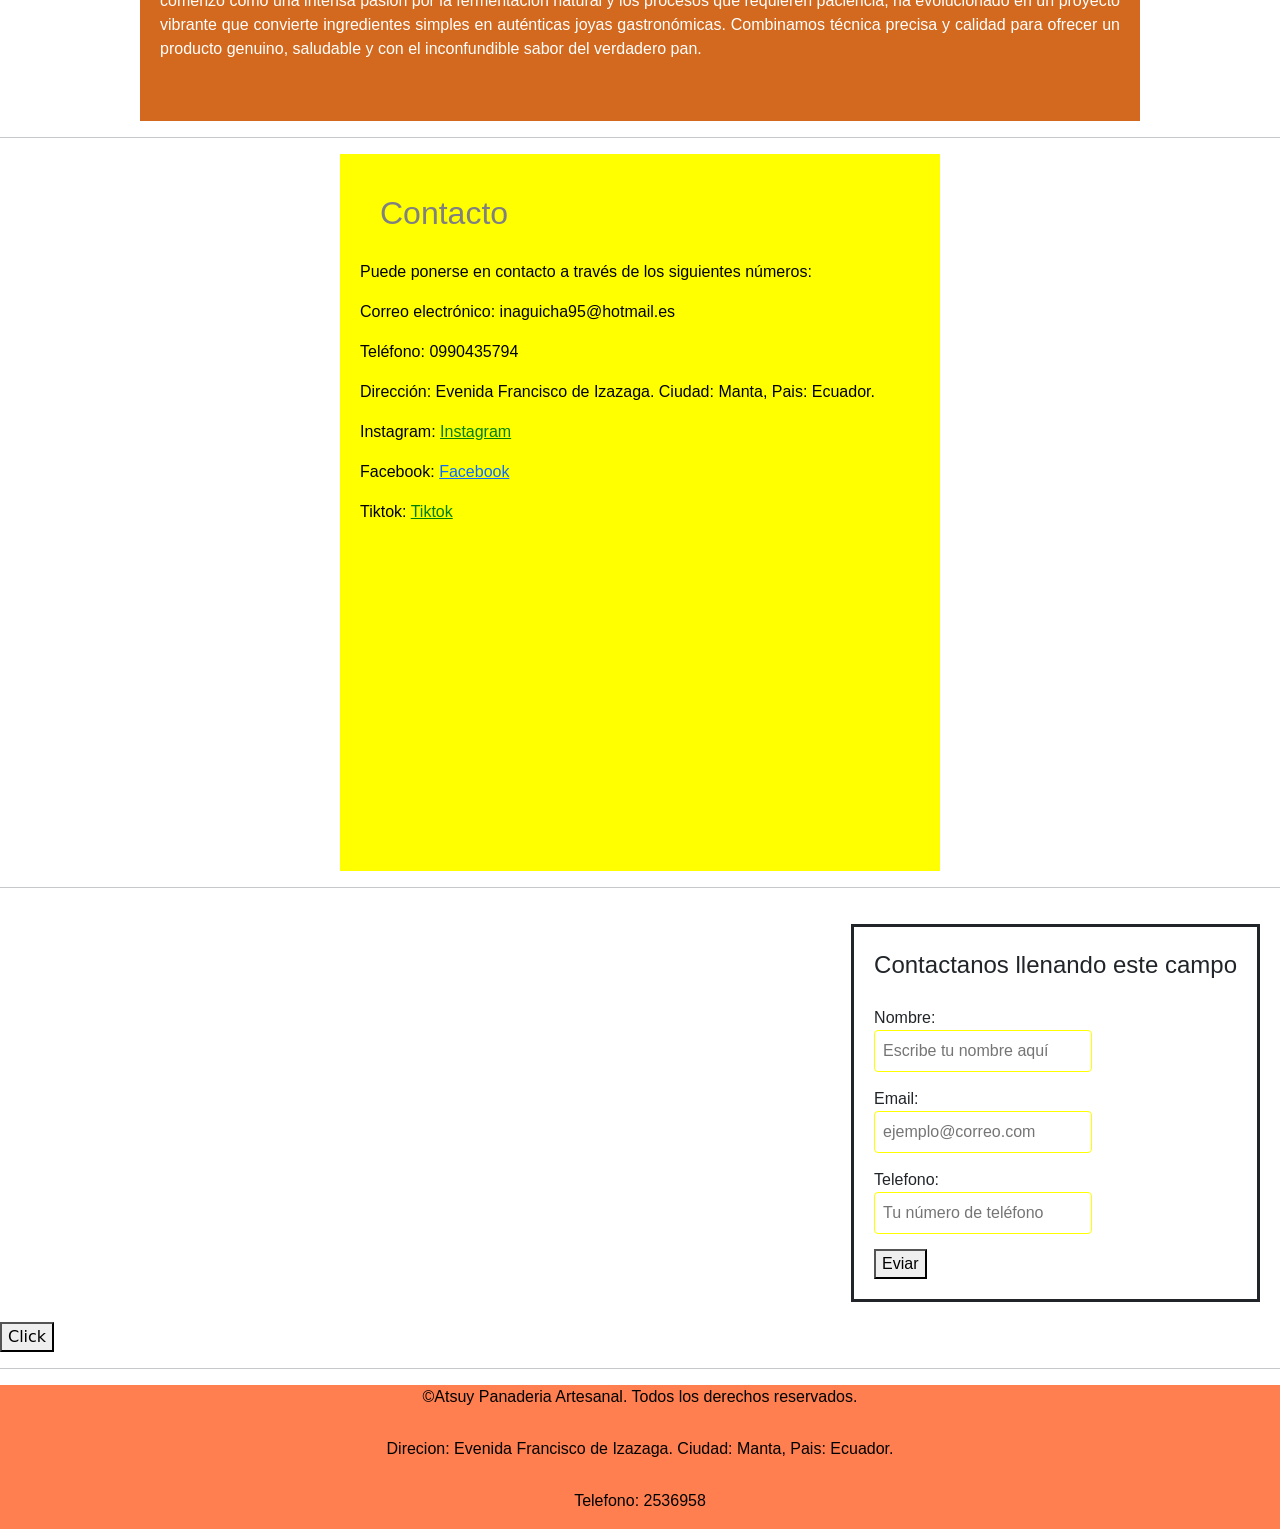
==== commit 4c808089: "Semana 8 act" ====
--- a/index.html
+++ b/index.html
@@ -8,7 +8,7 @@
     <link href="https://cdn.jsdelivr.net/npm/bootstrap@5.3.8/dist/css/bootstrap.min.css" rel="stylesheet" integrity="sha384-sRIl4kxILFvY47J16cr9ZwB07vP4J8+LH7qKQnuqkuIAvNWLzeN8tE5YBujZqJLB" crossorigin="anonymous">
   </head>
 </head>
-<body style="background-color: beige;"></body>
+<body style="background-color: white;"></body>
 <header>
      <div class="logo-pagina">
         <img src="logo.jpeg" alt="logo" width="50" height="50">
@@ -72,7 +72,7 @@
     <h2>Nuestro Servicios</h2>
     <div class="item">
         <span>1</span>
-        <h3>Panaderaia Artesanal Diaria</h3>
+        <h3>Panaderia Artesanal Diaria</h3>
         <p>Elaboración diaria de pan de masa madre y hogazas tradicionales,
            horneadas a la perfección con ingredientes 100% naturales.</p>
     </div>
--- a/css/styles.css
+++ b/css/styles.css
@@ -183,7 +183,6 @@
    6. Descripción: INICIO 
    ========================================================================== */
 #inicio {
-    background-color: chartreuse;
     display: flex;
     flex-wrap: wrap;
     align-items: center;
@@ -253,7 +252,6 @@
     7. Descripción: Quienes somos 
    ========================================================================== */
 #quienes-somos {
-    background-color: pink;
     display: flex;
     flex-wrap: wrap;
     align-items: center;
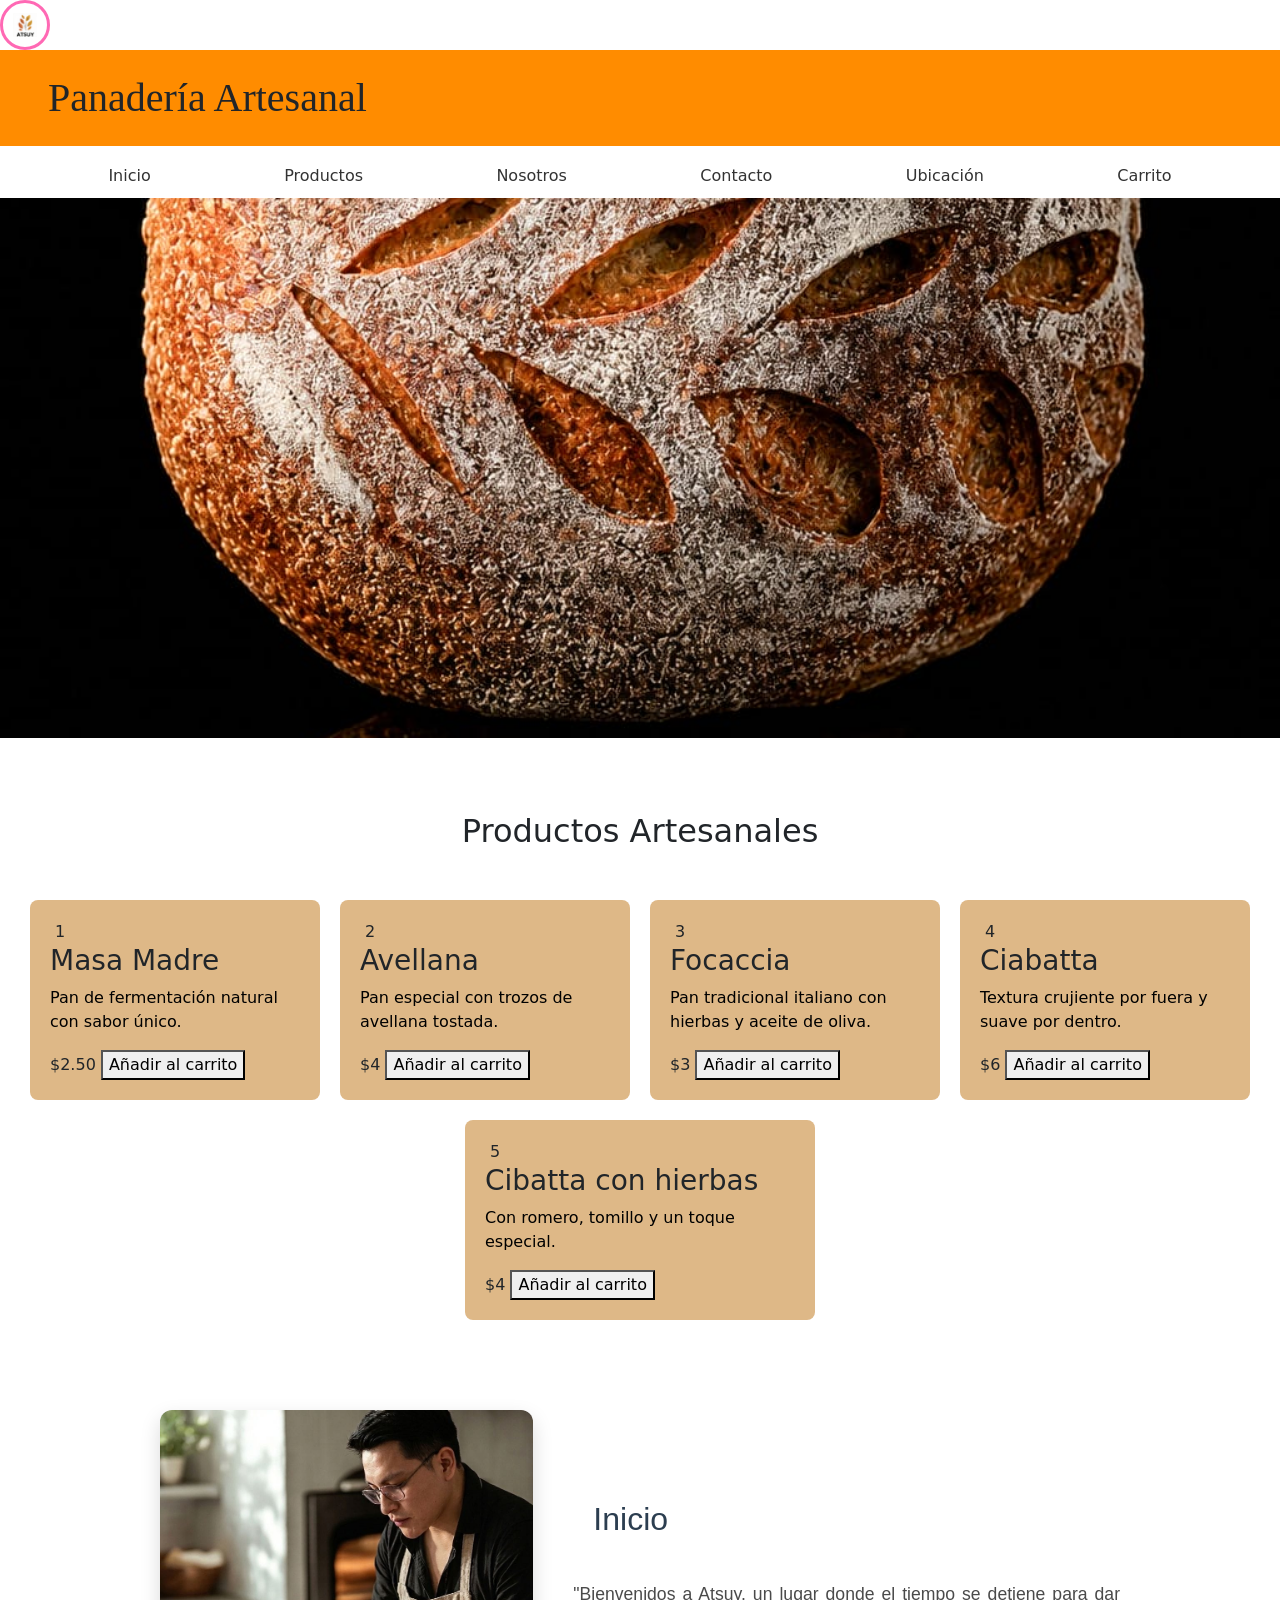
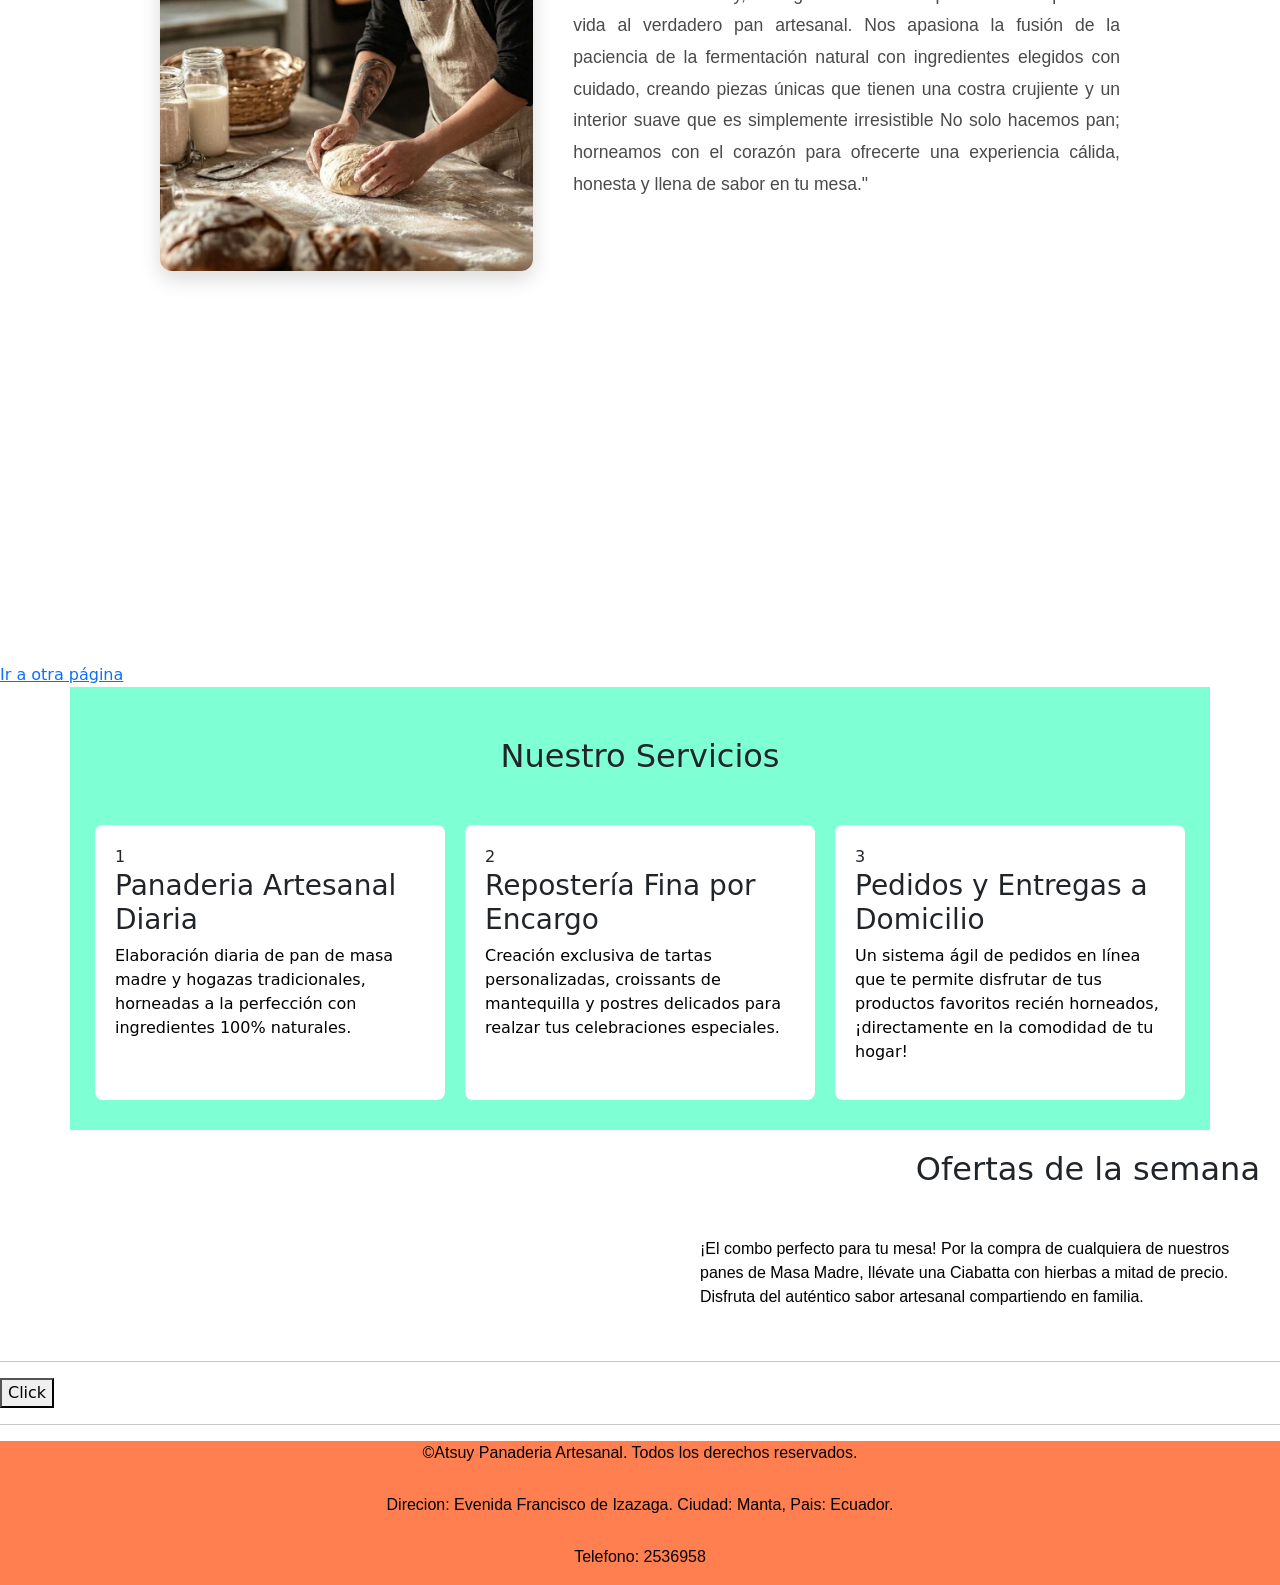
==== commit 92b053af: "Semana 8 act" ====
--- a/index.html
+++ b/index.html
@@ -8,27 +8,79 @@
     <link href="https://cdn.jsdelivr.net/npm/bootstrap@5.3.8/dist/css/bootstrap.min.css" rel="stylesheet" integrity="sha384-sRIl4kxILFvY47J16cr9ZwB07vP4J8+LH7qKQnuqkuIAvNWLzeN8tE5YBujZqJLB" crossorigin="anonymous">
   </head>
 </head>
-<body style="background-color: white;"></body>
-<header>
-     <div class="logo-pagina">
-        <img src="logo.jpeg" alt="logo" width="50" height="50">
+<body style="background-color: white;">
+
+    <header>
+        <div class="logo-pagina">
+            <img src="logo.jpeg" alt="logo" width="50" height="50">
+        </div>
+        <h1>Panadería Artesanal</h1>
+        <nav class="navegador-principal">
+            <a href="#inicio">Inicio</a>
+            <a href="producto.html">Productos</a>
+            <a href="nosotros.html">Nosotros</a>
+            <a href="contacto.html">Contacto</a>
+            <a href="ubicacion.html">Ubicación</a>
+            <a href="#carrito">Carrito</a>
+        </nav>
+    </header>
+
+    <div class="portada">
+        <img src="Pan de masa madre.jpeg" alt="Panaderia artesanal">
     </div>
-    <h1>Panadería Artesanal</h1>
-    <nav class="navegador-principal">
-        <a href="#inicio">Inicio</a>
-        <a href="#producto">Producto</a>
-        <a href="#nuestra-historia">Nuestra historia</a>
-        <a href="#contacto">Contacto</a>
-        <a href="#añadir al carrito">Añadir al carrito</a>
-    </nav>
-</header>
 
-<div class="portada">
-    <img src="Pan de masa madre.jpeg" alt="Panaderia artesanal">
-</div>
+    <br>
 
-<br>
-<main>
+    <main>
+        <div class="nuestros">
+            <h2>Productos Artesanales</h2>
+
+        <div class="items" id="servicio-1">
+            <img src="" alt="">
+            <span>1</span>
+            <h3>Masa Madre</h3>
+            <p>Pan de fermentación natural con sabor único.</p>
+            <span class="precio">$2.50</span>
+            <button>Añadir al carrito</button>
+        </div>
+        
+        <div class="items" id="servicio-2">
+            <img src="" alt="">
+            <span>2</span>
+            <h3>Avellana</h3>
+            <p>Pan especial con trozos de avellana tostada.</p>
+            <span class="precio">$4</span>
+            <button>Añadir al carrito</button>
+        </div>
+
+        <div class="items" id="servicio-3">
+            <img src="" alt="">
+            <span>3</span>
+            <h3>Focaccia</h3>
+            <p>Pan tradicional italiano con hierbas y aceite de oliva.</p>
+            <span class="precio">$3</span>
+            <button>Añadir al carrito</button>
+        </div>
+
+        <div class="items" id="servicio-4">
+            <img src="" alt="">
+            <span>4</span>
+            <h3>Ciabatta</h3>
+            <p>Textura crujiente por fuera y suave por dentro.</p>
+            <span class="precio">$6</span>
+            <button>Añadir al carrito</button>
+        </div>
+
+        <div class="items" id="servicio-5">
+            <img src="" alt="">
+            <span>5</span>
+            <h3>Cibatta con hierbas</h3>
+            <p>Con romero, tomillo y un toque especial.</p>
+            <span class="precio">$4</span>
+            <button>Añadir al carrito</button>
+        </div>
+    </div>
+
 <section id="inicio">
     <div class="hermano">
         <img src="Inicio.jpeg" alt="Panaderia artesanal"width="200" height="200">
@@ -42,31 +94,8 @@
      </div>
 </section>
 <br>
-<section id="quienes-somos">
-    <div>
-        <img src="borrador.png" alt="Panderia artesanal" width="200" height="200">
-    </div>
-    <div class="texto-quienes-somos">
-     <h2>Quiénes somos</h2><p>En Atsuy, nos dedicamos a la creación de productos de alta calidad usando técnicas tradicionales.
-       Con paciencia, pasión y un proceso de fermentación natural, te ofrecemos panes que tienen carácter
-       y el verdadero sabor de lo hecho a mano</p>
-    </div>
-</section>
-<br>
     <a href="pagina.html">Ir a otra página</a>
     <iframe width="400" height="325" src="https://www.youtube.com/embed/ttmETSsaxFQ?si=CaJ5v0J5-MOoEJPJ" title="YouTube video player" frameborder="0" allow="accelerometer; autoplay; clipboard-write; encrypted-media; gyroscope; picture-in-picture; web-share" referrerpolicy="strict-origin-when-cross-origin" allowfullscreen></iframe>
-
-<section id="producto">
-    <h2>Producto</h2>
-    <p>Variedades de pan:</p>
-    <ul>
-        <li>Masa madre</li>
-        <li>Avellana</li>
-        <li>Focaccia</li>
-        <li>Ciabatta</li>
-        <li>Cibatta con hierbas</li>
-    </ul>
-</section>
 
 <div class="container">
     <h2>Nuestro Servicios</h2>
@@ -93,7 +122,6 @@
 
 </div>
 
-
 <aside id="ofertas-semana">
     <h2>Ofertas de la semana</h2>
     <p>¡El combo perfecto para tu mesa!
@@ -101,69 +129,10 @@
         Disfruta del auténtico sabor artesanal compartiendo en familia.</p>
 </aside>
 
-<section id="nuestra-historia">
-    <h2>Nuestra historia</h2> 
-    <p>Atsuy es un emprendimiento de panadería artesanal que nació en Manta, y se especializa en el arte de la masa madre.
-       Lo que comenzó como una intensa pasión por la fermentación natural y los procesos que requieren paciencia, 
-       ha evolucionado en un proyecto vibrante que convierte ingredientes simples en auténticas joyas gastronómicas.
-       Combinamos técnica precisa y calidad para ofrecer un producto genuino, saludable y con el inconfundible sabor
-       del verdadero pan.</p>
-</section>
-
 <hr>
 
-<section id="contacto">
-    <h2>Contacto</h2>
-    <p>Puede ponerse en contacto a través de los siguientes números:</p>
-
-    <div class="datos-contacto">
-        <p>Correo electrónico: inaguicha95@hotmail.es</p>
-        <p>Teléfono: 0990435794</p>
-        <p>Dirección: Evenida Francisco de Izazaga. Ciudad: Manta, Pais: Ecuador.</p>
-    </div>
-
-    <div class="datos-redes">
-        <p>Instagram: <a href="https://www.instagram.com/atsuy_manta?igsh=enZ2djloMGg0MW9q">Instagram</a></p>
-        <p>Facebook: <a href="#facebook">Facebook</a></p>
-        <p>Tiktok: <a href="https://www.tiktok.com/@atsuy_manta?_r=1&_t=ZS-97KV4rvKCns">Tiktok</a></p>
-    </div>
-
-    <div class="mapa-contenedor">
-        <iframe src="https://www.google.com/maps/embed?pb=!1m18!1m12!1m3!1d1555.7035380638974!2d-80.70342468889788!3d-0.9672450406329476!2m3!1f0!2f0!3f0!3m2!1i1024!2i768!4f13.1!3m3!1m2!1s0x902be6a9e440988b%3A0x9403b825a96f98ba!2sManta!5e1!3m2!1ses!2sec!4v1781432989827!5m2!1ses!2sec" width="100" height="300" style="border:0;" allowfullscreen="" loading="lazy" referrerpolicy="no-referrer-when-downgrade"></iframe>
-    </div>
-</section>
-
 </main>
-
-     <hr>
     
-<section id="formulario">
-    <form action="URL" method="GET|POST">
-     <fieldset>
-        <legend>Contactanos llenando este campo</legend>
-
-        <div>
-        <label for="nombre">Nombre:</label>
-        <input type="text" id="Nombre" name="nombre" placeholder="Escribe tu nombre aquí" required>
-        </div>
-
-        <div>
-        <label for="nombre">Email:</label>
-        <input type="text" id="email" name="email" placeholder="ejemplo@correo.com" required>
-        </div>
-
-        <div>
-        <label for="nombre">Telefono:</label>
-        <input type="text" id="tel" name="telefono" placeholder="Tu número de teléfono" required>
-        </div>
-          
-        <div>
-        <button type="submit">Eviar</button>
-        </div>
-        
-        </fieldset>
-     </form>
-</section>
 <button onclick="Saludar()">Click</button>
 <hr>
 <footer class="pie-principal">
--- a/css/styles.css
+++ b/css/styles.css
@@ -35,22 +35,20 @@
    ========================================================================== */
 .logo-pagina {
     display: flex;
-    justify-content: flex-start; /* Puedes cambiar a 'center' si quieres todo centrado */
+    justify-content: center;
     align-items: center;
-    gap: 20px; 
-}
-
-/* Opcional: Para controlar la imagen dentro del flex */
+    padding: 10px;
+    border-radius: 50%;
+    border: 3px solid #ff69b4;
+    width: 50px;
+    height: 50px;
+    overflow: hidden;
+}
+
 .logo-pagina img {
-    display: block; 
-    border-radius: 50%;
-    width: 50px; 
-    height: 50px;
+    width: 100%;
+    height: 100%;
     object-fit: cover;
-
-    /* Si quitaste los atributos width/height, le das tamaño aquí */
-    width: 80px; 
-    height: auto;
 }
 
 /* ==========================================================================
@@ -168,6 +166,7 @@
 
 
 
+
 @media (max-width: 600px) {
     nav {
         flex-direction: column; /* Apila los enlaces uno debajo de otro */
@@ -343,32 +342,42 @@
 /* ==========================================================================
    Descripcion: Nuestra historia
    ========================================================================== */
-
-#nuestra-historia h2{
-    display: grid;
-    color: brown;
-    text-align: center;
-}
-#nuestra-historia p{
-   background-color: chocolate;
-    padding: 60px 20px; 
-    font-family: sans-serif;
-    color: white; /* Letra clara para que resalte sobre el fondo chocolate */
-    text-align: justify;
-    max-width: 1000px;
-    margin: auto;
-    justify-content: center;
-    align-items: center;
-    border-radius: 0dvh;
-}
+#nuestra-historia {
+    background-color:re;
+    padding: 40px;
+    margin: 20px auto;
+    max-width: 800px;
+}
+
+/* 2. Llamar al título dentro de esa sección */
+#nuestra-historia h2 {
+    color: #8B4513; /* Color marrón tipo pan */
+    font-family: sans-serif;
+    margin-bottom: 20px;
+}
+
+#nuestra-historia p {
+    font-size: 16px;
+    line-height: 1.6;
+    color: #333333;
+}
+
+/* 4. Llamar al enlace de volver */
+#nuestra-historia a {
+    display: inline-block;
+    margin-top: 20px;
+    text-decoration: none;
+    color: #d97706;
+    font-weight: bold;
+}
+
 
 /* ==========================================================================
    configuracion de de Contacto, facebbok, direccion, 
    ========================================================================== */
 #contacto {
-    background-color: yellow; /* Fondo suave/crema */
-    font-family: sans-serif;
-    color: grey;
+    background-color: white; /* Fondo suave/crema */
+    font-family: sans-serif;
     max-width: 600px;
     margin:0 auto;
     padding: 20px;
@@ -376,7 +385,7 @@
 
 }
 #contacto .datos-redes a:hover {
-    color: brown;
+    color: blue;
     background-color: aqua;
     border-radius: 20px;
     text-decoration: none;
@@ -479,4 +488,29 @@
     border-radius: 8px;
 }
 
-
+/* ==========================================================================
+   Descripción: PIEE DE PAGINA
+   ========================================================================== */
+
+
+.nuestros {
+    display: flex;
+    flex-wrap: wrap;
+    justify-content: center;
+    gap: 20px;
+    padding: 30px;
+}
+
+.nuestros h2 {
+    width: 100%;           /* 🎯 Obliga al título a ocupar toda la línea de arriba */
+    text-align: center;    /* Lo centra bonito */
+    margin-bottom: 10px;
+}
+
+.items {
+    flex: 1 1 250px;
+    max-width: 350px;
+    background-color: burlywood;
+    padding: 20px;
+    border-radius: 8px;
+}
